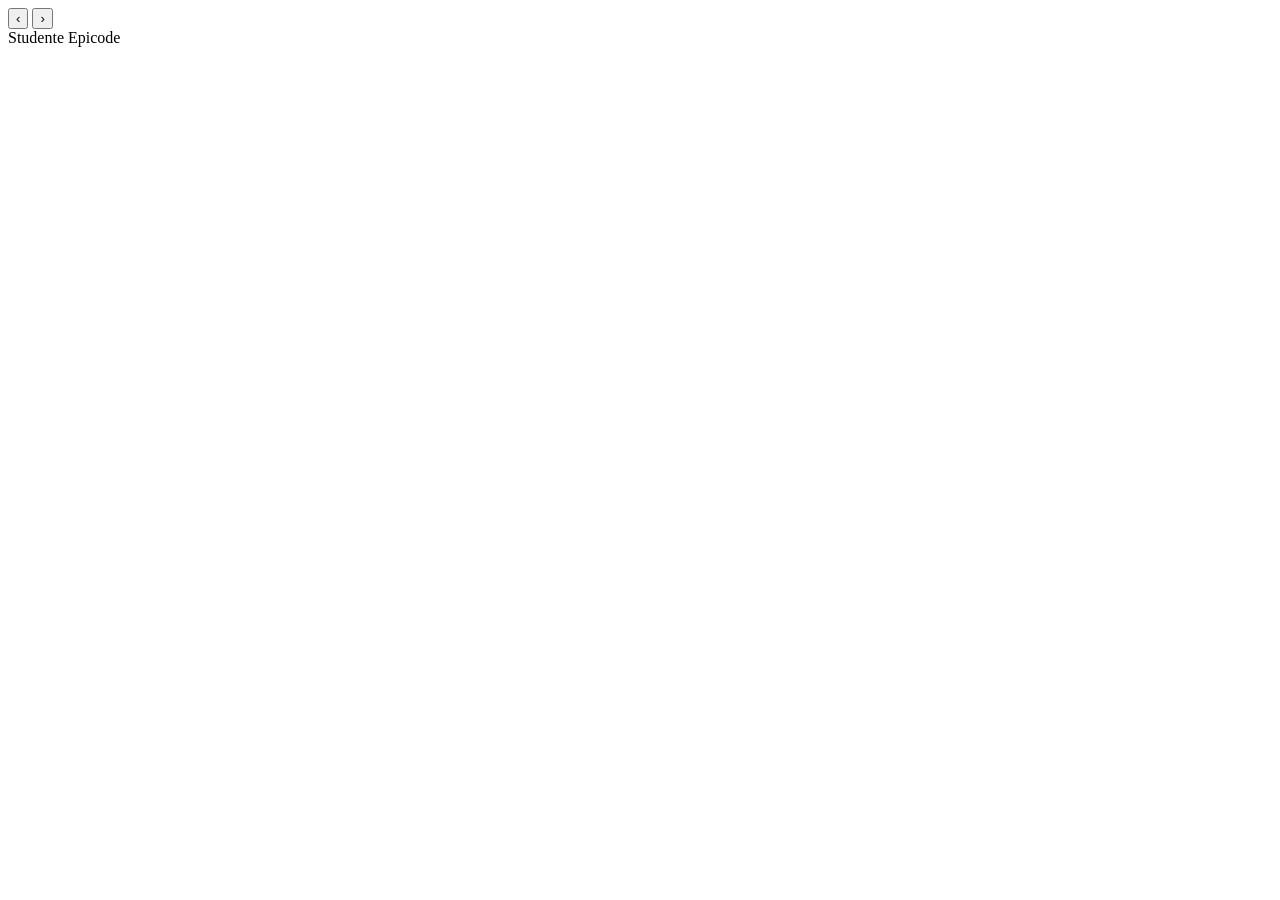
==== album.html @ fffcb32a "Primo commit con starter pack" ====
<!DOCTYPE html>
<html lang="it">

<head>
  <meta charset="UTF-8" />
  <meta name="viewport" content="width=device-width, initial-scale=1.0" />
  <title>EpiTunes — Album</title>
  <link rel="stylesheet" href="assets/css/app.css" />
</head>

<body>
  <div class="app">
    <aside class="sidebar"></aside>

    <main class="main">
      <header class="topbar">
        <div class="topbar-nav">
          <button class="nav-btn" aria-label="Indietro">‹</button>
          <button class="nav-btn" aria-label="Avanti">›</button>
        </div>
        <div class="user-pill">Studente Epicode</div>
      </header>

      <!--
          COSTRUISCI IN album.js:
          - Leggi l'id dalla query string con URLSearchParams
          - fetch lookup?id=NNN&entity=song
          - Primo risultato = collection (album), gli altri = tracks
          - Hero: cover grande + titolo album + artista + anno + numero brani
          - Tracklist: lista numerata di brani con titolo + durata; click su brano -> Player
        -->
      <section class="album-page">
        <div class="album-hero" id="album-hero"></div>
        <div class="tracklist" id="tracklist"></div>
      </section>
    </main>

    <footer class="player"></footer>
  </div>

  <audio id="audio-element"></audio>

  <script src="assets/js/common.js"></script>
  <script src="assets/js/album.js"></script>
</body>

</html>
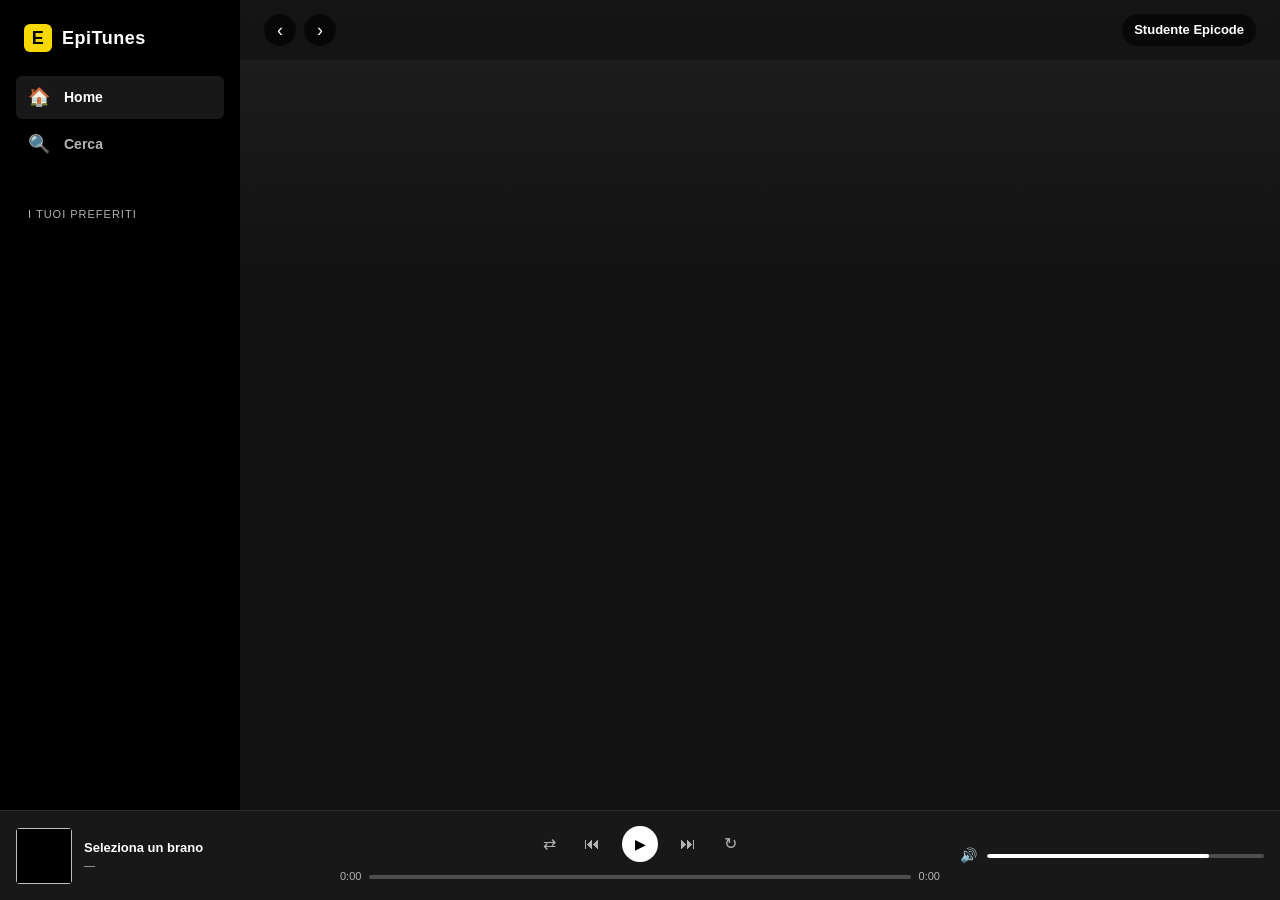
==== commit c11998c2: "Modificate parti in innerHTML rifatte con funzione creaElemento (aggiunta in helpers in commons.js)" ====
--- a/album.html
+++ b/album.html
@@ -5,6 +5,8 @@
   <meta charset="UTF-8" />
   <meta name="viewport" content="width=device-width, initial-scale=1.0" />
   <title>EpiTunes — Album</title>
+  <link href="https://cdn.jsdelivr.net/npm/bootstrap@5.3.9/dist/css/bootstrap.min.css" rel="stylesheet"
+    integrity="sha384-yEPZ7jP9S0QKiUQ0m3jjsO4ProIW7wvR9gXkI7JOGa2XVsw53Yke2bsdkBbjmmiX" crossorigin="anonymous">
   <link rel="stylesheet" href="assets/css/app.css" />
 </head>
 
@@ -39,7 +41,12 @@
   </div>
 
   <audio id="audio-element"></audio>
-
+  <script src="https://cdn.jsdelivr.net/npm/@popperjs/core@2.11.8/dist/umd/popper.min.js"
+    integrity="sha384-I7E8VVD/ismYTF4hNIPjVp/Zjvgyol6VFvRkX/vR+Vc4jQkC+hVqc2pM8ODewa9r"
+    crossorigin="anonymous"></script>
+  <script src="https://cdn.jsdelivr.net/npm/bootstrap@5.3.9/dist/js/bootstrap.min.js"
+    integrity="sha384-89aa4glufciPv46aKltztWQEmk+Tu9W2RhzXr6VcnUUEub7F8+06RcL2RYLCOHUq"
+    crossorigin="anonymous"></script>
   <script src="assets/js/common.js"></script>
   <script src="assets/js/album.js"></script>
 </body>
--- a/assets/css/app.css
+++ b/assets/css/app.css
@@ -0,0 +1,703 @@
+/* ============================================================
+   EpiTunes — CSS base
+   Layout 3 zone (sidebar / main / player) responsive con Grid.
+   Palette scura ispirata a Spotify, accenti gialli brand Epicode.
+   Lo studente NON deve modificare questo file salvo voglia
+   personalizzare l'aspetto. Tutto il lavoro è in HTML e JS.
+   ============================================================ */
+
+:root {
+  --bg-base: #121212;
+  --bg-elev: #181818;
+  --bg-elev-hover: #282828;
+  --bg-sidebar: #000000;
+  --bg-player: #181818;
+  --bg-input: #ffffff;
+  --text-primary: #ffffff;
+  --text-secondary: #b3b3b3;
+  --text-input: #000000;
+  --accent: #f7d800;
+  /* giallo Epicode */
+  --accent-dark: #d6ba00;
+  --success: #1ed760;
+  /* verde "play" */
+  --danger: #e25555;
+  --border: #2a2a2a;
+  --radius-sm: 6px;
+  --radius-md: 10px;
+  --radius-lg: 16px;
+  --shadow: 0 6px 24px rgba(0, 0, 0, 0.5);
+}
+
+* {
+  box-sizing: border-box;
+}
+
+html,
+body {
+  height: 100%;
+  margin: 0;
+  background: var(--bg-base);
+  color: var(--text-primary);
+  font-family: -apple-system, BlinkMacSystemFont, "Segoe UI", Roboto, "Helvetica Neue", Arial, sans-serif;
+  font-size: 14px;
+  overflow: hidden;
+}
+
+a {
+  color: inherit;
+  text-decoration: none;
+}
+
+button {
+  font-family: inherit;
+  cursor: pointer;
+}
+
+/* ============================ Layout 3 zone ============================ */
+
+.app {
+  display: grid;
+  grid-template-columns: 240px 1fr;
+  grid-template-rows: 1fr 90px;
+  grid-template-areas:
+    "sidebar main"
+    "player  player";
+  height: 100vh;
+}
+
+.sidebar {
+  grid-area: sidebar;
+  background: var(--bg-sidebar);
+  padding: 24px 16px;
+  overflow-y: auto;
+}
+
+.main {
+  grid-area: main;
+  background: linear-gradient(180deg, #1f1f1f 0%, var(--bg-base) 280px);
+  overflow-y: auto;
+  position: relative;
+}
+
+.player {
+  grid-area: player;
+  background: var(--bg-player);
+  border-top: 1px solid var(--border);
+  padding: 12px 16px;
+}
+
+/* ============================ Sidebar ============================ */
+
+.brand {
+  display: flex;
+  align-items: center;
+  gap: 10px;
+  padding: 0 8px 24px 8px;
+  font-weight: 700;
+  font-size: 18px;
+  letter-spacing: 0.5px;
+}
+
+.brand-mark {
+  width: 28px;
+  height: 28px;
+  border-radius: 6px;
+  background: var(--accent);
+  color: #000;
+  display: grid;
+  place-items: center;
+  font-weight: 900;
+}
+
+.sidebar-nav {
+  display: flex;
+  flex-direction: column;
+  gap: 4px;
+  margin-bottom: 24px;
+}
+
+.sidebar-nav a {
+  display: flex;
+  align-items: center;
+  gap: 14px;
+  padding: 8px 12px;
+  border-radius: var(--radius-sm);
+  color: var(--text-secondary);
+  font-weight: 600;
+}
+
+.sidebar-nav a:hover {
+  color: var(--text-primary);
+  background: var(--bg-elev-hover);
+}
+
+.sidebar-nav a.active {
+  color: var(--text-primary);
+  background: var(--bg-elev);
+}
+
+.sidebar-nav a .ico {
+  font-size: 18px;
+  width: 22px;
+  text-align: center;
+}
+
+.sidebar-section-title {
+  text-transform: uppercase;
+  font-size: 11px;
+  letter-spacing: 1px;
+  color: var(--text-secondary);
+  padding: 16px 12px 8px 12px;
+  margin: 0;
+}
+
+.sidebar-list {
+  display: flex;
+  flex-direction: column;
+  gap: 2px;
+  padding: 0 4px;
+  list-style: none;
+  margin: 0;
+}
+
+.sidebar-list li {
+  padding: 6px 8px;
+  font-size: 13px;
+  color: var(--text-secondary);
+  border-radius: 4px;
+  white-space: nowrap;
+  overflow: hidden;
+  text-overflow: ellipsis;
+}
+
+.sidebar-list li:hover {
+  color: var(--text-primary);
+  background: var(--bg-elev);
+}
+
+/* ============================ Topbar ============================ */
+
+.topbar {
+  position: sticky;
+  top: 0;
+  z-index: 5;
+  background: rgba(18, 18, 18, 0.7);
+  backdrop-filter: blur(20px);
+  display: flex;
+  align-items: center;
+  justify-content: space-between;
+  padding: 14px 24px;
+}
+
+.topbar-nav {
+  display: flex;
+  gap: 8px;
+}
+
+.nav-btn {
+  width: 32px;
+  height: 32px;
+  border-radius: 50%;
+  border: none;
+  background: rgba(0, 0, 0, 0.6);
+  color: #fff;
+  font-size: 18px;
+  line-height: 1;
+}
+
+.user-pill {
+  background: rgba(0, 0, 0, 0.6);
+  padding: 6px 12px;
+  border-radius: 999px;
+  font-weight: 600;
+  font-size: 13px;
+}
+
+/* ============================ Sezioni / Rows ============================ */
+
+.home,
+.search,
+.album-page,
+.artist-page {
+  padding: 16px 24px 32px 24px;
+}
+
+.row {
+  margin-top: 24px;
+}
+
+.row h2 {
+  margin: 0 0 12px 0;
+  font-size: 22px;
+  font-weight: 700;
+}
+
+.grid {
+  display: grid;
+  grid-template-columns: repeat(auto-fill, minmax(180px, 1fr));
+  gap: 16px;
+}
+
+/* ============================ Card ============================ */
+
+.card {
+  background: var(--bg-elev);
+  border-radius: var(--radius-md);
+  padding: 14px;
+  transition: background 0.18s ease;
+  position: relative;
+  cursor: pointer;
+}
+
+.card:hover {
+  background: var(--bg-elev-hover);
+}
+
+.card-image-wrap {
+  position: relative;
+  width: 100%;
+  aspect-ratio: 1 / 1;
+  border-radius: var(--radius-sm);
+  overflow: hidden;
+  margin-bottom: 12px;
+  background: #000;
+}
+
+.card-image-wrap img {
+  width: 100%;
+  height: 100%;
+  object-fit: cover;
+  display: block;
+}
+
+.card-image-wrap.round {
+  border-radius: 50%;
+}
+
+.card-title {
+  font-weight: 700;
+  font-size: 14px;
+  margin: 0 0 4px 0;
+  overflow: hidden;
+  text-overflow: ellipsis;
+  white-space: nowrap;
+}
+
+.card-sub {
+  color: var(--text-secondary);
+  font-size: 12px;
+  margin: 0;
+  overflow: hidden;
+  text-overflow: ellipsis;
+  white-space: nowrap;
+}
+
+.card-play {
+  position: absolute;
+  right: 22px;
+  bottom: 82px;
+  width: 48px;
+  height: 48px;
+  border-radius: 50%;
+  background: var(--success);
+  color: #000;
+  border: none;
+  font-size: 20px;
+  display: grid;
+  place-items: center;
+  box-shadow: var(--shadow);
+  opacity: 0;
+  transform: translateY(8px);
+  transition: opacity 0.2s, transform 0.2s;
+}
+
+.card:hover .card-play {
+  opacity: 1;
+  transform: translateY(0);
+}
+
+.card-fav {
+  position: absolute;
+  top: 8px;
+  right: 8px;
+  width: 32px;
+  height: 32px;
+  border-radius: 50%;
+  background: rgba(0, 0, 0, 0.5);
+  color: #fff;
+  border: none;
+  font-size: 16px;
+  display: grid;
+  place-items: center;
+  opacity: 0;
+  transition: opacity 0.2s;
+}
+
+.card:hover .card-fav,
+.card-fav.is-fav {
+  opacity: 1;
+}
+
+.card-fav.is-fav {
+  color: var(--danger);
+}
+
+/* ============================ Hero album / artista ============================ */
+
+.album-hero,
+.artist-hero {
+  display: flex;
+  gap: 24px;
+  align-items: flex-end;
+  padding: 24px 0 16px 0;
+}
+
+.album-cover {
+  width: 220px;
+  height: 220px;
+  border-radius: var(--radius-md);
+  overflow: hidden;
+  background: #000;
+  box-shadow: var(--shadow);
+  flex-shrink: 0;
+}
+
+.album-cover img {
+  width: 100%;
+  height: 100%;
+  object-fit: cover;
+  display: block;
+}
+
+.hero-meta {
+  display: flex;
+  flex-direction: column;
+  gap: 8px;
+  min-width: 0;
+}
+
+.hero-kicker {
+  font-size: 12px;
+  text-transform: uppercase;
+  letter-spacing: 1px;
+  font-weight: 700;
+}
+
+.hero-title {
+  font-size: clamp(32px, 6vw, 72px);
+  font-weight: 900;
+  margin: 0;
+  line-height: 1.05;
+}
+
+.hero-sub {
+  color: var(--text-secondary);
+  font-size: 14px;
+  margin: 0;
+}
+
+.hero-actions {
+  display: flex;
+  align-items: center;
+  gap: 16px;
+  padding: 16px 0 24px 0;
+}
+
+.btn-play-big {
+  width: 56px;
+  height: 56px;
+  border-radius: 50%;
+  background: var(--success);
+  color: #000;
+  border: none;
+  font-size: 24px;
+}
+
+.btn-fav-big {
+  width: 36px;
+  height: 36px;
+  border-radius: 50%;
+  background: transparent;
+  border: 1px solid var(--text-secondary);
+  color: var(--text-secondary);
+  font-size: 18px;
+}
+
+.btn-fav-big.is-fav {
+  color: var(--danger);
+  border-color: var(--danger);
+}
+
+/* ============================ Tracklist ============================ */
+
+.tracklist {
+  margin-top: 8px;
+}
+
+.track-row {
+  display: grid;
+  grid-template-columns: 32px 1fr 80px 48px;
+  align-items: center;
+  gap: 12px;
+  padding: 8px 12px;
+  border-radius: var(--radius-sm);
+  cursor: pointer;
+  transition: background 0.15s;
+}
+
+.track-row:hover {
+  background: var(--bg-elev);
+}
+
+.track-row.is-playing {
+  color: var(--success);
+}
+
+.track-num {
+  color: var(--text-secondary);
+  text-align: center;
+}
+
+.track-title {
+  font-weight: 600;
+  overflow: hidden;
+  text-overflow: ellipsis;
+  white-space: nowrap;
+}
+
+.track-time {
+  color: var(--text-secondary);
+  text-align: right;
+}
+
+.track-fav {
+  background: transparent;
+  border: none;
+  color: var(--text-secondary);
+  font-size: 16px;
+}
+
+.track-fav.is-fav {
+  color: var(--danger);
+}
+
+/* ============================ Search ============================ */
+
+.search-box {
+  margin-top: 8px;
+  margin-bottom: 16px;
+}
+
+.search-input {
+  width: 100%;
+  max-width: 480px;
+  padding: 12px 16px;
+  border-radius: 999px;
+  border: none;
+  background: var(--bg-input);
+  color: var(--text-input);
+  font-size: 14px;
+  outline: none;
+}
+
+/* ============================ Player ============================ */
+
+.player {
+  display: grid;
+  grid-template-columns: 1fr 2fr 1fr;
+  align-items: center;
+  gap: 16px;
+}
+
+.player-track {
+  display: flex;
+  align-items: center;
+  gap: 12px;
+  min-width: 0;
+}
+
+.player-cover {
+  width: 56px;
+  height: 56px;
+  border-radius: 4px;
+  background: #000;
+  overflow: hidden;
+  flex-shrink: 0;
+}
+
+.player-cover img {
+  width: 100%;
+  height: 100%;
+  object-fit: cover;
+  display: block;
+}
+
+.player-meta {
+  min-width: 0;
+}
+
+.player-title {
+  font-size: 13px;
+  font-weight: 600;
+  white-space: nowrap;
+  overflow: hidden;
+  text-overflow: ellipsis;
+  margin: 0;
+}
+
+.player-artist {
+  font-size: 11px;
+  color: var(--text-secondary);
+  white-space: nowrap;
+  overflow: hidden;
+  text-overflow: ellipsis;
+  margin: 0;
+}
+
+.player-center {
+  display: flex;
+  flex-direction: column;
+  align-items: center;
+  gap: 6px;
+}
+
+.player-controls {
+  display: flex;
+  align-items: center;
+  gap: 16px;
+}
+
+.btn-ctrl {
+  background: transparent;
+  border: none;
+  color: var(--text-secondary);
+  font-size: 16px;
+}
+
+.btn-ctrl:hover {
+  color: var(--text-primary);
+}
+
+.btn-play {
+  width: 36px;
+  height: 36px;
+  border-radius: 50%;
+  background: #fff;
+  color: #000;
+  border: none;
+  font-size: 14px;
+}
+
+.player-progress {
+  display: flex;
+  align-items: center;
+  gap: 8px;
+  width: 100%;
+  max-width: 600px;
+  font-size: 11px;
+  color: var(--text-secondary);
+}
+
+.progress-bar,
+.volume-bar {
+  flex: 1;
+  height: 4px;
+  background: #4d4d4d;
+  border-radius: 2px;
+  overflow: hidden;
+  cursor: pointer;
+  position: relative;
+}
+
+.progress-fill,
+.volume-fill {
+  height: 100%;
+  width: 0%;
+  background: var(--text-primary);
+  border-radius: 2px;
+}
+
+.progress-bar:hover .progress-fill,
+.volume-bar:hover .volume-fill {
+  background: var(--success);
+}
+
+.player-right {
+  display: flex;
+  align-items: center;
+  justify-content: flex-end;
+  gap: 10px;
+}
+
+.volume-bar {
+  width: 120px;
+}
+
+/* ============================ Loading / empty ============================ */
+
+.loader {
+  padding: 32px;
+  text-align: center;
+  color: var(--text-secondary);
+}
+
+.empty {
+  padding: 32px;
+  text-align: center;
+  color: var(--text-secondary);
+}
+
+/* ============================ Responsive ============================ */
+
+@media (max-width: 800px) {
+  .app {
+    grid-template-columns: 80px 1fr;
+  }
+
+  .brand-text,
+  .sidebar-section-title,
+  .sidebar-list,
+  .sidebar-nav a span:not(.ico) {
+    display: none;
+  }
+
+  .sidebar-nav a {
+    justify-content: center;
+    padding: 10px 0;
+  }
+
+  .album-hero,
+  .artist-hero {
+    flex-direction: column;
+    align-items: flex-start;
+  }
+
+  .album-cover {
+    width: 160px;
+    height: 160px;
+  }
+}
+
+@media (max-width: 540px) {
+  .app {
+    grid-template-columns: 0 1fr;
+  }
+
+  .sidebar {
+    display: none;
+  }
+
+  .player {
+    grid-template-columns: 1fr 1fr;
+    gap: 8px;
+  }
+
+  .player-right {
+    display: none;
+  }
+
+  .grid {
+    grid-template-columns: repeat(auto-fill, minmax(140px, 1fr));
+  }
+}
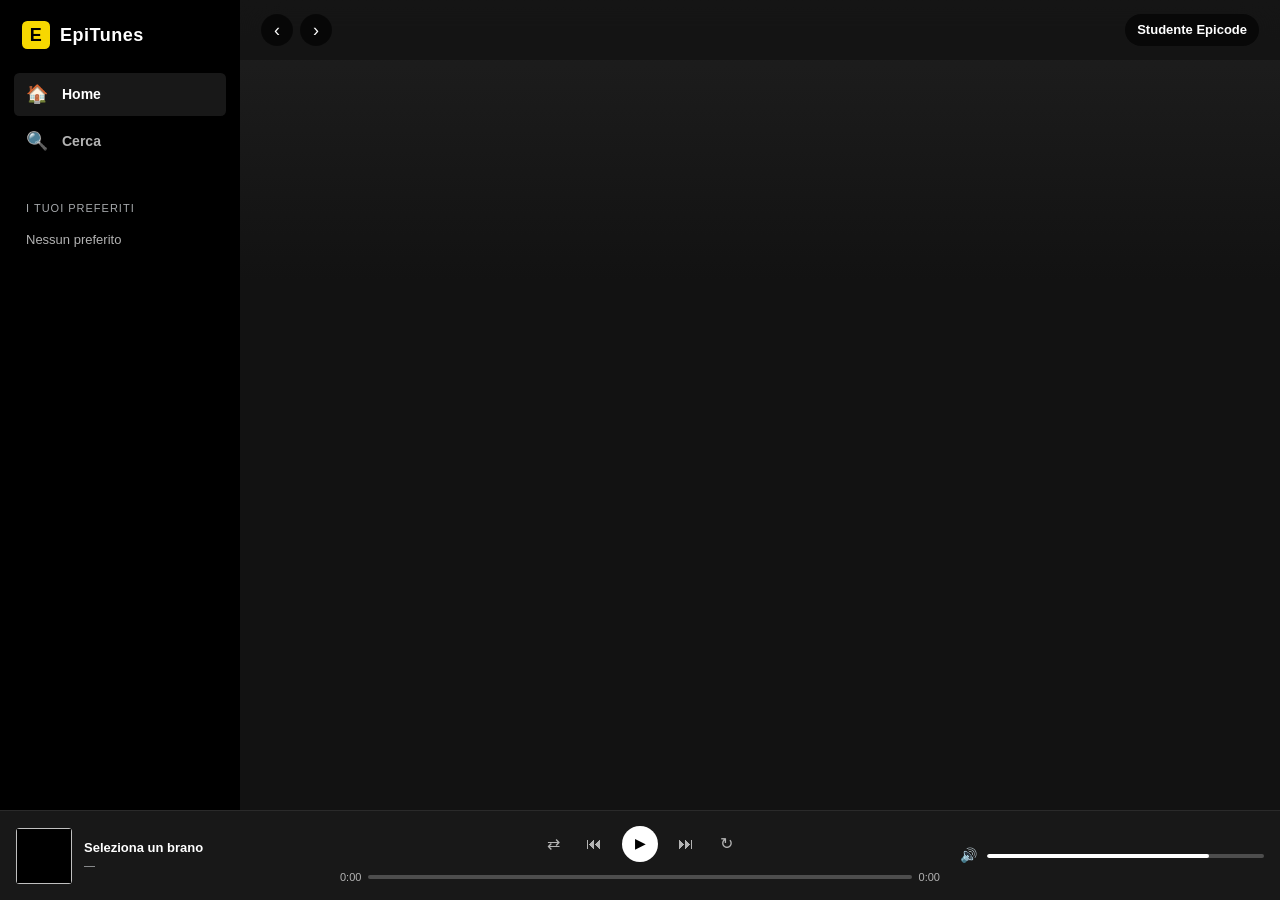
==== commit 83d07840: "Rifatto il layout con bootstrap, il css non è stato toccato" ====
--- a/album.html
+++ b/album.html
@@ -1,5 +1,5 @@
 <!DOCTYPE html>
-<html lang="it">
+<html lang="it" data-bs-theme="dark">
 
 <head>
   <meta charset="UTF-8" />
@@ -11,16 +11,16 @@
 </head>
 
 <body>
-  <div class="app">
-    <aside class="sidebar"></aside>
+  <div class="app vh-100">
+    <aside class="sidebar py-4 px-3"></aside>
 
-    <main class="main">
-      <header class="topbar">
-        <div class="topbar-nav">
-          <button class="nav-btn" aria-label="Indietro">‹</button>
-          <button class="nav-btn" aria-label="Avanti">›</button>
+    <main class="main overflow-y-auto position-relative">
+      <header class="topbar sticky-top d-flex align-items-center justify-content-between px-4">
+        <div class="topbar-nav d-flex gap-2">
+          <button class="nav-btn rounded-circle border-0 lh-1" aria-label="Indietro">‹</button>
+          <button class="nav-btn rounded-circle border-0 lh-1" aria-label="Avanti">›</button>
         </div>
-        <div class="user-pill">Studente Epicode</div>
+        <div class="user-pill rounded-pill fw-semibold">Studente Epicode</div>
       </header>
 
       <!--
@@ -31,9 +31,9 @@
           - Hero: cover grande + titolo album + artista + anno + numero brani
           - Tracklist: lista numerata di brani con titolo + durata; click su brano -> Player
         -->
-      <section class="album-page">
+      <section class="album-page pt-3 px-4">
         <div class="album-hero" id="album-hero"></div>
-        <div class="tracklist" id="tracklist"></div>
+        <div class="tracklist mt-2" id="tracklist"></div>
       </section>
     </main>
 
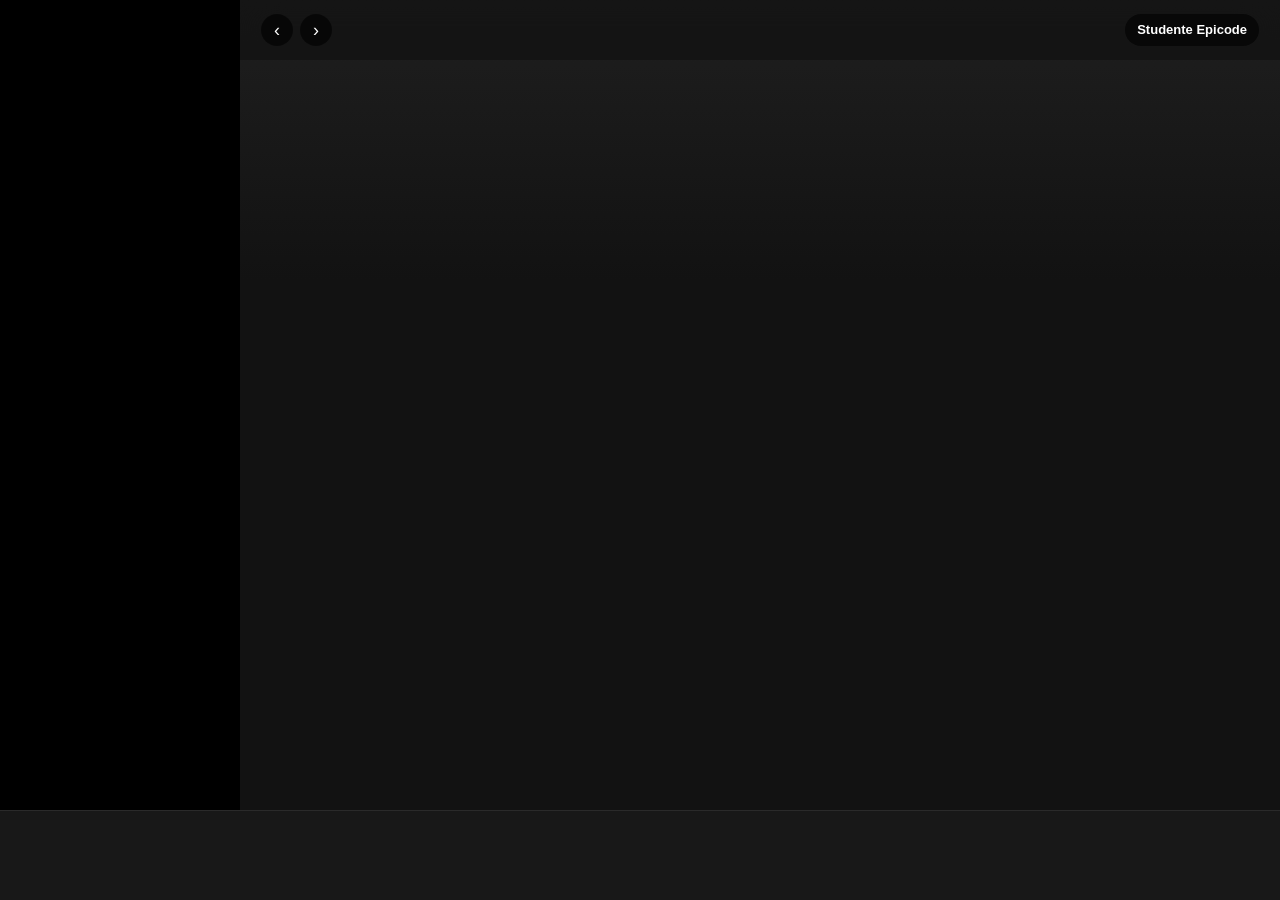
==== commit 82b3f61e: "lavoro su home e vari js creazione 3 funzioni preferiti collegamento tra i js e html funzione pop ro" ====
--- a/album.html
+++ b/album.html
@@ -47,8 +47,8 @@
   <script src="https://cdn.jsdelivr.net/npm/bootstrap@5.3.9/dist/js/bootstrap.min.js"
     integrity="sha384-89aa4glufciPv46aKltztWQEmk+Tu9W2RhzXr6VcnUUEub7F8+06RcL2RYLCOHUq"
     crossorigin="anonymous"></script>
-  <script src="assets/js/common.js"></script>
-  <script src="assets/js/album.js"></script>
+  
+  <script type="module" src="assets/js/album.js"></script>
 </body>
 
 </html>
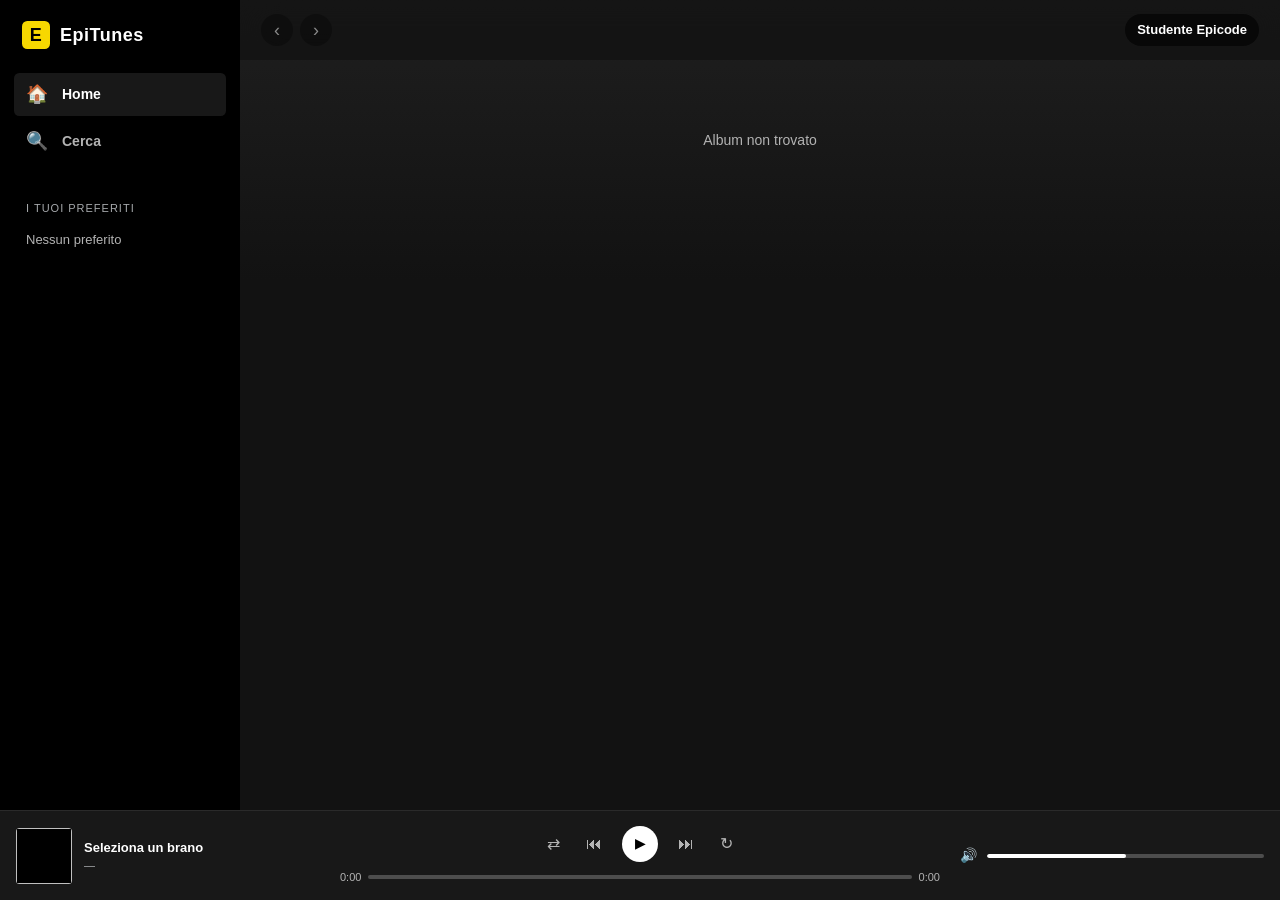
==== commit 2c363ccd: "Frecce avanti e indietro funzionanti Aggiunte funzioni per far andare avanti e indietro l'utente tra" ====
--- a/album.html
+++ b/album.html
@@ -17,8 +17,8 @@
     <main class="main overflow-y-auto position-relative">
       <header class="topbar sticky-top d-flex align-items-center justify-content-between px-4">
         <div class="topbar-nav d-flex gap-2">
-          <button class="nav-btn rounded-circle border-0 lh-1" aria-label="Indietro">‹</button>
-          <button class="nav-btn rounded-circle border-0 lh-1" aria-label="Avanti">›</button>
+          <button id="btn-indietro" class="nav-btn rounded-circle border-0 lh-1" aria-label="Indietro">‹</button>
+          <button id="btn-avanti" class="nav-btn rounded-circle border-0 lh-1" aria-label="Avanti">›</button>
         </div>
         <div class="user-pill rounded-pill fw-semibold">Studente Epicode</div>
       </header>
@@ -47,7 +47,7 @@
   <script src="https://cdn.jsdelivr.net/npm/bootstrap@5.3.9/dist/js/bootstrap.min.js"
     integrity="sha384-89aa4glufciPv46aKltztWQEmk+Tu9W2RhzXr6VcnUUEub7F8+06RcL2RYLCOHUq"
     crossorigin="anonymous"></script>
-  
+
   <script type="module" src="assets/js/album.js"></script>
 </body>
 
--- a/assets/css/app.css
+++ b/assets/css/app.css
@@ -700,4 +700,38 @@
   .grid {
     grid-template-columns: repeat(auto-fill, minmax(140px, 1fr));
   }
+}
+
+.sidebar-list li {
+  position: relative;
+}
+
+.sidebar-play {
+  position: absolute;
+  right: 4px;
+  top: 50%;
+  transform: translateY(-50%);
+  width: 24px;
+  height: 24px;
+  border-radius: 50%;
+  background: var(--success);
+  color: #000;
+  border: none;
+  font-size: 10px;
+  display: grid;
+  place-items: center;
+  opacity: 0;
+  transition: opacity 0.15s;
+}
+
+.sidebar-list li:hover .sidebar-play {
+  opacity: 1;
+}
+
+.sidebar-list li.is-playing {
+  color: var(--success);
+}
+
+.sidebar-list li.is-playing .sidebar-play {
+  opacity: 1;
 }
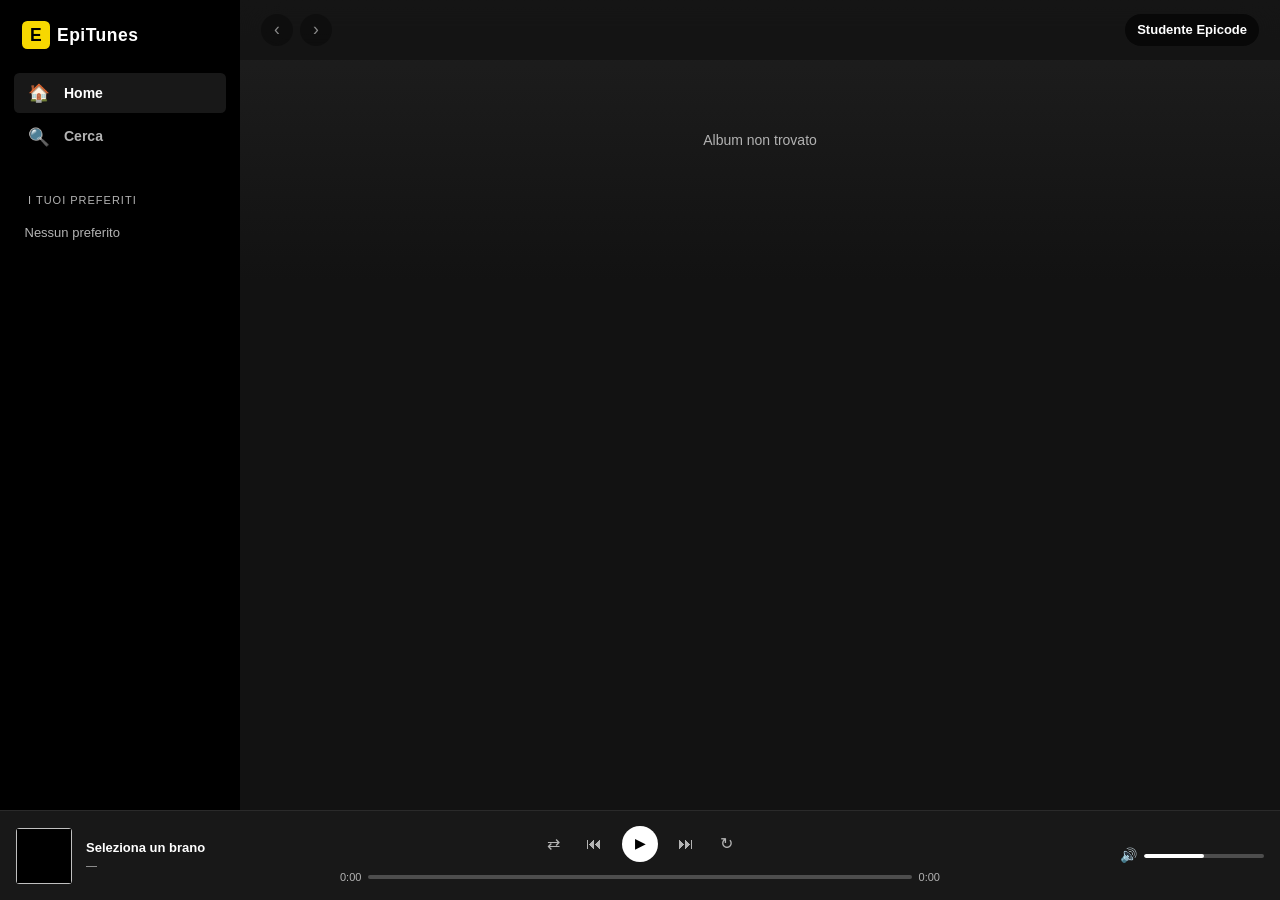
==== commit 80cc306c: "refactor: CSS su utility Bootstrap e nesting per macro sezioni app.css passa da 702 a 465 righe e da" ====
--- a/album.html
+++ b/album.html
@@ -11,14 +11,14 @@
 </head>
 
 <body>
-  <div class="app vh-100">
-    <aside class="sidebar py-4 px-3"></aside>
+  <div class="app d-grid vh-100">
+    <aside class="sidebar d-none d-sm-block py-4 px-3 overflow-y-auto"></aside>
 
     <main class="main overflow-y-auto position-relative">
-      <header class="topbar sticky-top d-flex align-items-center justify-content-between px-4">
+      <header class="topbar sticky-top d-flex align-items-center justify-content-between py-3 px-4">
         <div class="topbar-nav d-flex gap-2">
-          <button id="btn-indietro" class="nav-btn rounded-circle border-0 lh-1" aria-label="Indietro">‹</button>
-          <button id="btn-avanti" class="nav-btn rounded-circle border-0 lh-1" aria-label="Avanti">›</button>
+          <button id="btn-indietro" class="nav-btn rounded-circle border-0 lh-1 fs-5" aria-label="Indietro">‹</button>
+          <button id="btn-avanti" class="nav-btn rounded-circle border-0 lh-1 fs-5" aria-label="Avanti">›</button>
         </div>
         <div class="user-pill rounded-pill fw-semibold">Studente Epicode</div>
       </header>
@@ -32,12 +32,12 @@
           - Tracklist: lista numerata di brani con titolo + durata; click su brano -> Player
         -->
       <section class="album-page pt-3 px-4">
-        <div class="album-hero" id="album-hero"></div>
+        <div class="album-hero d-flex flex-column flex-lg-row align-items-start align-items-lg-end gap-4" id="album-hero"></div>
         <div class="tracklist mt-2" id="tracklist"></div>
       </section>
     </main>
 
-    <footer class="player"></footer>
+    <footer class="player d-grid align-items-center"></footer>
   </div>
 
   <audio id="audio-element"></audio>
--- a/assets/css/app.css
+++ b/assets/css/app.css
@@ -2,8 +2,11 @@
    EpiTunes — CSS base
    Layout 3 zone (sidebar / main / player) responsive con Grid.
    Palette scura ispirata a Spotify, accenti gialli brand Epicode.
-   Lo studente NON deve modificare questo file salvo voglia
-   personalizzare l'aspetto. Tutto il lavoro è in HTML e JS.
+
+   Il file e' scritto con il nesting nativo del CSS: ogni macro
+   sezione (sidebar, topbar, card, hero, tracklist, player) e' un
+   blocco solo, con dentro i suoi pezzi. Le media query stanno
+   tutte in fondo.
    ============================================================ */
 
 :root {
@@ -27,6 +30,13 @@
   --radius-md: 10px;
   --radius-lg: 16px;
   --shadow: 0 6px 24px rgba(0, 0, 0, 0.5);
+
+  /* Bootstrap in tema scuro ha grigi suoi: queste tre righe lo fanno
+     puntare alla palette qui sopra, cosi' le classi text-body e
+     text-body-secondary usano i nostri colori e non i suoi. */
+  --bs-body-color: var(--text-primary);
+  --bs-body-color-rgb: 255, 255, 255;
+  --bs-secondary-color: var(--text-secondary);
 }
 
 * {
@@ -57,681 +67,399 @@
 /* ============================ Layout 3 zone ============================ */
 
 .app {
-  display: grid;
-  grid-template-columns: 240px 1fr;
+  grid-template-columns: 0 1fr;
   grid-template-rows: 1fr 90px;
   grid-template-areas:
     "sidebar main"
     "player  player";
-  height: 100vh;
-}
+}
+
+.main {
+  grid-area: main;
+  background: linear-gradient(180deg, #1f1f1f 0%, var(--bg-base) 280px);
+}
+
+/* ============================ Sidebar ============================ */
 
 .sidebar {
   grid-area: sidebar;
   background: var(--bg-sidebar);
-  padding: 24px 16px;
-  overflow-y: auto;
-}
-
-.main {
-  grid-area: main;
-  background: linear-gradient(180deg, #1f1f1f 0%, var(--bg-base) 280px);
-  overflow-y: auto;
-  position: relative;
-}
+
+  & .brand {
+    padding: 0 8px 24px 8px;
+    letter-spacing: 0.5px;
+  }
+
+  & .brand-mark {
+    width: 28px;
+    height: 28px;
+    background: var(--accent);
+  }
+
+  & .sidebar-nav a {
+    color: var(--text-secondary);
+
+    &:hover {
+      color: var(--text-primary);
+      background: var(--bg-elev-hover);
+    }
+
+    &.active {
+      color: var(--text-primary);
+      background: var(--bg-elev);
+    }
+
+    & .ico {
+      width: 22px;
+    }
+  }
+
+  & .sidebar-section-title {
+    font-size: 11px;
+    letter-spacing: 1px;
+  }
+
+  & .sidebar-list li {
+    position: relative;
+    font-size: 13px;
+    color: var(--text-secondary);
+
+    &:hover {
+      color: var(--text-primary);
+      background: var(--bg-elev);
+
+      & .sidebar-play {
+        opacity: 1;
+      }
+    }
+
+    &.is-playing {
+      color: var(--success);
+
+      & .sidebar-play {
+        opacity: 1;
+      }
+    }
+  }
+
+  /* il bottone play che compare passando sopra un preferito */
+  & .sidebar-play {
+    right: 4px;
+    top: 50%;
+    transform: translateY(-50%);
+    width: 24px;
+    height: 24px;
+    background: var(--success);
+    font-size: 10px;
+    opacity: 0;
+    transition: opacity 0.15s;
+  }
+}
+
+/* ============================ Topbar ============================ */
+
+.topbar {
+  background: rgba(18, 18, 18, 0.7);
+  backdrop-filter: blur(20px);
+
+  & .nav-btn {
+    width: 32px;
+    height: 32px;
+    background: rgba(0, 0, 0, 0.6);
+    color: #fff;
+  }
+
+  & .user-pill {
+    background: rgba(0, 0, 0, 0.6);
+    padding: 6px 12px;
+    font-size: 13px;
+  }
+}
+
+/* ============================ Sezioni di pagina ============================ */
+
+.home,
+.search,
+.album-page,
+.artist-page {
+  padding: 16px 24px 32px 24px;
+}
+
+/* ============================ Card ============================ */
+
+.card {
+  background: var(--bg-elev);
+  border-radius: var(--radius-md);
+  transition: background 0.18s ease;
+  cursor: pointer;
+
+  & .card-image-wrap {
+    aspect-ratio: 1 / 1;
+    border-radius: var(--radius-sm);
+    margin-bottom: 12px;
+    background: #000;
+
+    /* le card artista hanno la copertina tonda */
+    &.round {
+      border-radius: 50%;
+    }
+  }
+
+  & .card-play {
+    right: 22px;
+    bottom: 82px;
+    width: 48px;
+    height: 48px;
+    background: var(--success);
+    color: #000;
+    font-size: 20px;
+    box-shadow: var(--shadow);
+    opacity: 0;
+    transform: translateY(8px);
+    transition: opacity 0.2s, transform 0.2s;
+  }
+
+  & .card-fav {
+    top: 8px;
+    right: 8px;
+    width: 32px;
+    height: 32px;
+    background: rgba(0, 0, 0, 0.5);
+    color: #fff;
+    font-size: 16px;
+    opacity: 0;
+    transition: opacity 0.2s;
+
+    /* il cuore gia' messo resta visibile anche senza passarci sopra */
+    &.is-fav {
+      opacity: 1;
+      color: var(--danger);
+    }
+  }
+
+  &:hover {
+    background: var(--bg-elev-hover);
+
+    & .card-play {
+      opacity: 1;
+      transform: translateY(0);
+    }
+
+    & .card-fav {
+      opacity: 1;
+    }
+  }
+}
+
+/* ============================ Hero album / artista ============================ */
+
+.album-hero,
+.artist-hero {
+  padding: 24px 0 16px 0;
+
+  & .album-cover {
+    width: 160px;
+    height: 160px;
+    border-radius: var(--radius-md);
+    box-shadow: var(--shadow);
+
+    /* la foto dell'artista parte con opacity-0 e compare quando ha
+       finito di caricare: la dissolvenza la fa questa transizione */
+    & img {
+      transition: opacity 0.3s ease;
+    }
+  }
+
+  & .hero-meta {
+    min-width: 0;
+  }
+
+  & .hero-kicker {
+    letter-spacing: 1px;
+  }
+
+  & .hero-title {
+    font-size: clamp(32px, 6vw, 72px);
+    font-weight: 900;
+    line-height: 1.05;
+  }
+
+  & .hero-actions {
+    padding: 16px 0 24px 0;
+  }
+
+  & .btn-play-big {
+    width: 56px;
+    height: 56px;
+    background: var(--success);
+    color: #000;
+    font-size: 24px;
+  }
+
+  & .btn-fav-big {
+    width: 36px;
+    height: 36px;
+    background: transparent;
+    border: 1px solid var(--text-secondary);
+    color: var(--text-secondary);
+
+    &.is-fav {
+      color: var(--danger);
+      border-color: var(--danger);
+    }
+  }
+}
+
+/* ============================ Tracklist ============================ */
+
+.track-row {
+  grid-template-columns: 32px 1fr 80px 48px;
+  gap: 12px;
+  padding: 8px 12px;
+  border-radius: var(--radius-sm);
+  cursor: pointer;
+  transition: background 0.15s;
+
+  &:hover {
+    background: var(--bg-elev);
+  }
+
+  &.is-playing {
+    color: var(--success);
+  }
+
+  & .track-fav {
+    color: var(--text-secondary);
+    font-size: 16px;
+
+    &.is-fav {
+      color: var(--danger);
+    }
+  }
+}
+
+/* ============================ Ricerca ============================ */
+
+.search-input {
+  max-width: 480px;
+  padding: 12px 16px;
+  background: var(--bg-input);
+  color: var(--text-input);
+  outline: none;
+}
+
+/* ============================ Player ============================ */
 
 .player {
   grid-area: player;
   background: var(--bg-player);
   border-top: 1px solid var(--border);
   padding: 12px 16px;
-}
-
-/* ============================ Sidebar ============================ */
-
-.brand {
-  display: flex;
-  align-items: center;
-  gap: 10px;
-  padding: 0 8px 24px 8px;
-  font-weight: 700;
-  font-size: 18px;
-  letter-spacing: 0.5px;
-}
-
-.brand-mark {
-  width: 28px;
-  height: 28px;
-  border-radius: 6px;
-  background: var(--accent);
-  color: #000;
-  display: grid;
-  place-items: center;
-  font-weight: 900;
-}
-
-.sidebar-nav {
-  display: flex;
-  flex-direction: column;
-  gap: 4px;
-  margin-bottom: 24px;
-}
-
-.sidebar-nav a {
-  display: flex;
-  align-items: center;
-  gap: 14px;
-  padding: 8px 12px;
-  border-radius: var(--radius-sm);
-  color: var(--text-secondary);
-  font-weight: 600;
-}
-
-.sidebar-nav a:hover {
-  color: var(--text-primary);
-  background: var(--bg-elev-hover);
-}
-
-.sidebar-nav a.active {
-  color: var(--text-primary);
-  background: var(--bg-elev);
-}
-
-.sidebar-nav a .ico {
-  font-size: 18px;
-  width: 22px;
-  text-align: center;
-}
-
-.sidebar-section-title {
-  text-transform: uppercase;
-  font-size: 11px;
-  letter-spacing: 1px;
-  color: var(--text-secondary);
-  padding: 16px 12px 8px 12px;
-  margin: 0;
-}
-
-.sidebar-list {
-  display: flex;
-  flex-direction: column;
-  gap: 2px;
-  padding: 0 4px;
-  list-style: none;
-  margin: 0;
-}
-
-.sidebar-list li {
-  padding: 6px 8px;
-  font-size: 13px;
-  color: var(--text-secondary);
-  border-radius: 4px;
-  white-space: nowrap;
-  overflow: hidden;
-  text-overflow: ellipsis;
-}
-
-.sidebar-list li:hover {
-  color: var(--text-primary);
-  background: var(--bg-elev);
-}
-
-/* ============================ Topbar ============================ */
-
-.topbar {
-  position: sticky;
-  top: 0;
-  z-index: 5;
-  background: rgba(18, 18, 18, 0.7);
-  backdrop-filter: blur(20px);
-  display: flex;
-  align-items: center;
-  justify-content: space-between;
-  padding: 14px 24px;
-}
-
-.topbar-nav {
-  display: flex;
+  grid-template-columns: 1fr 1fr;
   gap: 8px;
-}
-
-.nav-btn {
-  width: 32px;
-  height: 32px;
-  border-radius: 50%;
-  border: none;
-  background: rgba(0, 0, 0, 0.6);
-  color: #fff;
-  font-size: 18px;
-  line-height: 1;
-}
-
-.user-pill {
-  background: rgba(0, 0, 0, 0.6);
-  padding: 6px 12px;
-  border-radius: 999px;
-  font-weight: 600;
-  font-size: 13px;
-}
-
-/* ============================ Sezioni / Rows ============================ */
-
-.home,
-.search,
-.album-page,
-.artist-page {
-  padding: 16px 24px 32px 24px;
-}
-
-.row {
-  margin-top: 24px;
-}
-
-.row h2 {
-  margin: 0 0 12px 0;
-  font-size: 22px;
-  font-weight: 700;
-}
-
-.grid {
-  display: grid;
-  grid-template-columns: repeat(auto-fill, minmax(180px, 1fr));
-  gap: 16px;
-}
-
-/* ============================ Card ============================ */
-
-.card {
-  background: var(--bg-elev);
-  border-radius: var(--radius-md);
-  padding: 14px;
-  transition: background 0.18s ease;
-  position: relative;
-  cursor: pointer;
-}
-
-.card:hover {
-  background: var(--bg-elev-hover);
-}
-
-.card-image-wrap {
-  position: relative;
-  width: 100%;
-  aspect-ratio: 1 / 1;
-  border-radius: var(--radius-sm);
-  overflow: hidden;
-  margin-bottom: 12px;
-  background: #000;
-}
-
-.card-image-wrap img {
-  width: 100%;
-  height: 100%;
-  object-fit: cover;
-  display: block;
-}
-
-.card-image-wrap.round {
-  border-radius: 50%;
-}
-
-.card-title {
-  font-weight: 700;
-  font-size: 14px;
-  margin: 0 0 4px 0;
-  overflow: hidden;
-  text-overflow: ellipsis;
-  white-space: nowrap;
-}
-
-.card-sub {
-  color: var(--text-secondary);
-  font-size: 12px;
-  margin: 0;
-  overflow: hidden;
-  text-overflow: ellipsis;
-  white-space: nowrap;
-}
-
-.card-play {
-  position: absolute;
-  right: 22px;
-  bottom: 82px;
-  width: 48px;
-  height: 48px;
-  border-radius: 50%;
-  background: var(--success);
-  color: #000;
-  border: none;
-  font-size: 20px;
-  display: grid;
-  place-items: center;
-  box-shadow: var(--shadow);
-  opacity: 0;
-  transform: translateY(8px);
-  transition: opacity 0.2s, transform 0.2s;
-}
-
-.card:hover .card-play {
-  opacity: 1;
-  transform: translateY(0);
-}
-
-.card-fav {
-  position: absolute;
-  top: 8px;
-  right: 8px;
-  width: 32px;
-  height: 32px;
-  border-radius: 50%;
-  background: rgba(0, 0, 0, 0.5);
-  color: #fff;
-  border: none;
-  font-size: 16px;
-  display: grid;
-  place-items: center;
-  opacity: 0;
-  transition: opacity 0.2s;
-}
-
-.card:hover .card-fav,
-.card-fav.is-fav {
-  opacity: 1;
-}
-
-.card-fav.is-fav {
-  color: var(--danger);
-}
-
-/* ============================ Hero album / artista ============================ */
-
-.album-hero,
-.artist-hero {
-  display: flex;
-  gap: 24px;
-  align-items: flex-end;
-  padding: 24px 0 16px 0;
-}
-
-.album-cover {
-  width: 220px;
-  height: 220px;
-  border-radius: var(--radius-md);
-  overflow: hidden;
-  background: #000;
-  box-shadow: var(--shadow);
-  flex-shrink: 0;
-}
-
-.album-cover img {
-  width: 100%;
-  height: 100%;
-  object-fit: cover;
-  display: block;
-}
-
-.hero-meta {
-  display: flex;
-  flex-direction: column;
-  gap: 8px;
-  min-width: 0;
-}
-
-.hero-kicker {
-  font-size: 12px;
-  text-transform: uppercase;
-  letter-spacing: 1px;
-  font-weight: 700;
-}
-
-.hero-title {
-  font-size: clamp(32px, 6vw, 72px);
-  font-weight: 900;
-  margin: 0;
-  line-height: 1.05;
-}
-
-.hero-sub {
-  color: var(--text-secondary);
-  font-size: 14px;
-  margin: 0;
-}
-
-.hero-actions {
-  display: flex;
-  align-items: center;
-  gap: 16px;
-  padding: 16px 0 24px 0;
-}
-
-.btn-play-big {
-  width: 56px;
-  height: 56px;
-  border-radius: 50%;
-  background: var(--success);
-  color: #000;
-  border: none;
-  font-size: 24px;
-}
-
-.btn-fav-big {
-  width: 36px;
-  height: 36px;
-  border-radius: 50%;
-  background: transparent;
-  border: 1px solid var(--text-secondary);
-  color: var(--text-secondary);
-  font-size: 18px;
-}
-
-.btn-fav-big.is-fav {
-  color: var(--danger);
-  border-color: var(--danger);
-}
-
-/* ============================ Tracklist ============================ */
-
-.tracklist {
-  margin-top: 8px;
-}
-
-.track-row {
-  display: grid;
-  grid-template-columns: 32px 1fr 80px 48px;
-  align-items: center;
-  gap: 12px;
-  padding: 8px 12px;
-  border-radius: var(--radius-sm);
-  cursor: pointer;
-  transition: background 0.15s;
-}
-
-.track-row:hover {
-  background: var(--bg-elev);
-}
-
-.track-row.is-playing {
-  color: var(--success);
-}
-
-.track-num {
-  color: var(--text-secondary);
-  text-align: center;
-}
-
-.track-title {
-  font-weight: 600;
-  overflow: hidden;
-  text-overflow: ellipsis;
-  white-space: nowrap;
-}
-
-.track-time {
-  color: var(--text-secondary);
-  text-align: right;
-}
-
-.track-fav {
-  background: transparent;
-  border: none;
-  color: var(--text-secondary);
-  font-size: 16px;
-}
-
-.track-fav.is-fav {
-  color: var(--danger);
-}
-
-/* ============================ Search ============================ */
-
-.search-box {
-  margin-top: 8px;
-  margin-bottom: 16px;
-}
-
-.search-input {
-  width: 100%;
-  max-width: 480px;
-  padding: 12px 16px;
-  border-radius: 999px;
-  border: none;
-  background: var(--bg-input);
-  color: var(--text-input);
-  font-size: 14px;
-  outline: none;
-}
-
-/* ============================ Player ============================ */
-
-.player {
-  display: grid;
-  grid-template-columns: 1fr 2fr 1fr;
-  align-items: center;
-  gap: 16px;
-}
-
-.player-track {
-  display: flex;
-  align-items: center;
-  gap: 12px;
-  min-width: 0;
-}
-
-.player-cover {
-  width: 56px;
-  height: 56px;
-  border-radius: 4px;
-  background: #000;
-  overflow: hidden;
-  flex-shrink: 0;
-}
-
-.player-cover img {
-  width: 100%;
-  height: 100%;
-  object-fit: cover;
-  display: block;
-}
-
-.player-meta {
-  min-width: 0;
-}
-
-.player-title {
-  font-size: 13px;
-  font-weight: 600;
-  white-space: nowrap;
-  overflow: hidden;
-  text-overflow: ellipsis;
-  margin: 0;
-}
-
-.player-artist {
-  font-size: 11px;
-  color: var(--text-secondary);
-  white-space: nowrap;
-  overflow: hidden;
-  text-overflow: ellipsis;
-  margin: 0;
-}
-
-.player-center {
-  display: flex;
-  flex-direction: column;
-  align-items: center;
-  gap: 6px;
-}
-
-.player-controls {
-  display: flex;
-  align-items: center;
-  gap: 16px;
-}
-
-.btn-ctrl {
-  background: transparent;
-  border: none;
-  color: var(--text-secondary);
-  font-size: 16px;
-}
-
-.btn-ctrl:hover {
-  color: var(--text-primary);
-}
-
-.btn-play {
-  width: 36px;
-  height: 36px;
-  border-radius: 50%;
-  background: #fff;
-  color: #000;
-  border: none;
-  font-size: 14px;
-}
-
-.player-progress {
-  display: flex;
-  align-items: center;
-  gap: 8px;
-  width: 100%;
-  max-width: 600px;
-  font-size: 11px;
-  color: var(--text-secondary);
-}
-
-.progress-bar,
-.volume-bar {
-  flex: 1;
-  height: 4px;
-  background: #4d4d4d;
-  border-radius: 2px;
-  overflow: hidden;
-  cursor: pointer;
-  position: relative;
-}
-
-.progress-fill,
-.volume-fill {
-  height: 100%;
-  width: 0%;
-  background: var(--text-primary);
-  border-radius: 2px;
-}
-
-.progress-bar:hover .progress-fill,
-.volume-bar:hover .volume-fill {
-  background: var(--success);
-}
-
-.player-right {
-  display: flex;
-  align-items: center;
-  justify-content: flex-end;
-  gap: 10px;
-}
-
-.volume-bar {
-  width: 120px;
-}
-
-/* ============================ Loading / empty ============================ */
+
+  & .player-track {
+    min-width: 0;
+  }
+
+  & .player-cover {
+    width: 56px;
+    height: 56px;
+  }
+
+  & .player-meta {
+    min-width: 0;
+  }
+
+  & .player-title {
+    font-size: 13px;
+  }
+
+  & .player-artist {
+    font-size: 11px;
+  }
+
+  & .btn-ctrl {
+    color: var(--text-secondary);
+    font-size: 16px;
+
+    &:hover {
+      color: var(--text-primary);
+    }
+  }
+
+  & .btn-play {
+    width: 36px;
+    height: 36px;
+  }
+
+  & .player-progress {
+    max-width: 600px;
+    font-size: 11px;
+    color: var(--text-secondary);
+  }
+
+  & .progress-bar,
+  & .volume-bar {
+    height: 4px;
+    background: #4d4d4d;
+    border-radius: 2px;
+    overflow: hidden;
+    cursor: pointer;
+    position: relative;
+  }
+
+  & .progress-fill,
+  & .volume-fill {
+    width: 0%;
+    background: var(--text-primary);
+    border-radius: 2px;
+  }
+
+  /* le due barre restano separate: ognuna scalda solo il proprio riempimento */
+  & .progress-bar:hover .progress-fill,
+  & .volume-bar:hover .volume-fill {
+    background: var(--success);
+  }
+
+  & .volume-bar {
+    width: 120px;
+  }
+}
+
+/* ============================ Caricamento / vuoto ============================ */
 
 .loader {
   padding: 32px;
-  text-align: center;
-  color: var(--text-secondary);
 }
 
 .empty {
   padding: 32px;
-  text-align: center;
-  color: var(--text-secondary);
 }
 
 /* ============================ Responsive ============================ */
 
-@media (max-width: 800px) {
+/* da tablet in su: compare la sidebar stretta e il player a tre colonne */
+@media (min-width: 576px) {
   .app {
     grid-template-columns: 80px 1fr;
   }
 
-  .brand-text,
-  .sidebar-section-title,
-  .sidebar-list,
-  .sidebar-nav a span:not(.ico) {
-    display: none;
-  }
-
-  .sidebar-nav a {
-    justify-content: center;
-    padding: 10px 0;
-  }
-
-  .album-hero,
-  .artist-hero {
-    flex-direction: column;
-    align-items: flex-start;
-  }
-
-  .album-cover {
-    width: 160px;
-    height: 160px;
-  }
-}
-
-@media (max-width: 540px) {
+  .player {
+    grid-template-columns: 1fr 2fr 1fr;
+    gap: 16px;
+  }
+}
+
+/* da desktop in su: sidebar larga e copertina grande */
+@media (min-width: 992px) {
   .app {
-    grid-template-columns: 0 1fr;
-  }
-
-  .sidebar {
-    display: none;
-  }
-
-  .player {
-    grid-template-columns: 1fr 1fr;
-    gap: 8px;
-  }
-
-  .player-right {
-    display: none;
-  }
-
-  .grid {
-    grid-template-columns: repeat(auto-fill, minmax(140px, 1fr));
-  }
-}
-
-.sidebar-list li {
-  position: relative;
-}
-
-.sidebar-play {
-  position: absolute;
-  right: 4px;
-  top: 50%;
-  transform: translateY(-50%);
-  width: 24px;
-  height: 24px;
-  border-radius: 50%;
-  background: var(--success);
-  color: #000;
-  border: none;
-  font-size: 10px;
-  display: grid;
-  place-items: center;
-  opacity: 0;
-  transition: opacity 0.15s;
-}
-
-.sidebar-list li:hover .sidebar-play {
-  opacity: 1;
-}
-
-.sidebar-list li.is-playing {
-  color: var(--success);
-}
-
-.sidebar-list li.is-playing .sidebar-play {
-  opacity: 1;
-}+    grid-template-columns: 240px 1fr;
+  }
+
+  .album-hero .album-cover,
+  .artist-hero .album-cover {
+    width: 220px;
+    height: 220px;
+  }
+}
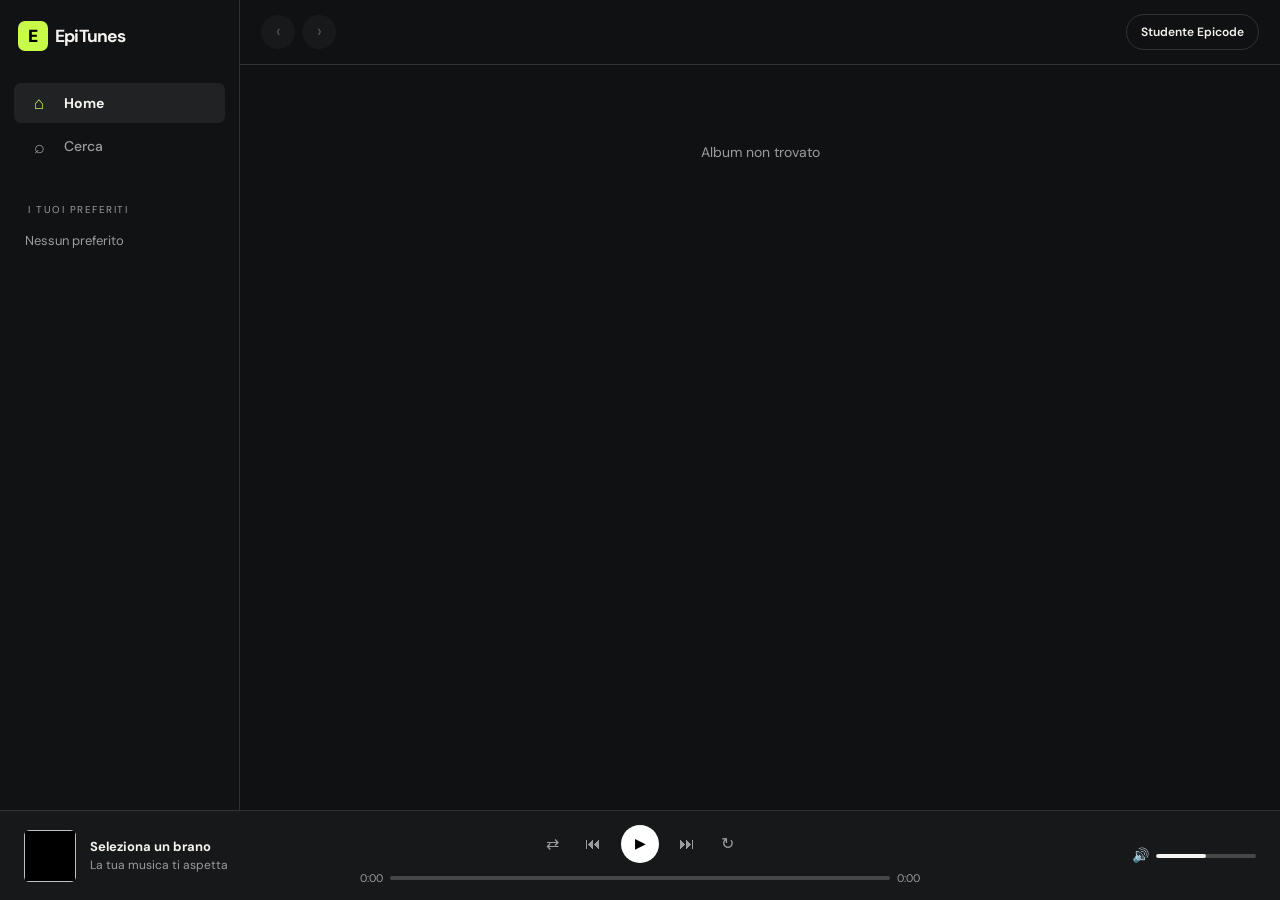
==== commit f529c699: "Redseign home" ====
--- a/album.html
+++ b/album.html
@@ -15,7 +15,7 @@
     <aside class="sidebar d-none d-sm-block py-4 px-3 overflow-y-auto"></aside>
 
     <main class="main overflow-y-auto position-relative">
-      <header class="topbar sticky-top d-flex align-items-center justify-content-between py-3 px-4">
+      <header class="topbar sticky-top d-flex align-items-center justify-content-between border-bottom py-3 px-3 px-md-4">
         <div class="topbar-nav d-flex gap-2">
           <button id="btn-indietro" class="nav-btn rounded-circle border-0 lh-1 fs-5" aria-label="Indietro">‹</button>
           <button id="btn-avanti" class="nav-btn rounded-circle border-0 lh-1 fs-5" aria-label="Avanti">›</button>
@@ -31,7 +31,7 @@
           - Hero: cover grande + titolo album + artista + anno + numero brani
           - Tracklist: lista numerata di brani con titolo + durata; click su brano -> Player
         -->
-      <section class="album-page pt-3 px-4">
+      <section class="album-page pt-4 pb-5 px-3 px-md-4">
         <div class="album-hero d-flex flex-column flex-lg-row align-items-start align-items-lg-end gap-4" id="album-hero"></div>
         <div class="tracklist mt-2" id="tracklist"></div>
       </section>
--- a/assets/css/app.css
+++ b/assets/css/app.css
@@ -1,7 +1,16 @@
+@import url("https://fonts.googleapis.com/css2?family=DM+Sans:opsz,wght@9..40,400;9..40,500;9..40,600;9..40,700;9..40,800&display=swap");
+
 /* ============================================================
    EpiTunes — CSS base
    Layout 3 zone (sidebar / main / player) responsive con Grid.
-   Palette scura ispirata a Spotify, accenti gialli brand Epicode.
+   Direzione visiva "01 · Notturno": antracite, superfici appena piu'
+   chiare, testo avorio e verde lime come unico colore d'accento.
+   Font: DM Sans (Google Fonts), con fallback di sistema.
+
+   Spaziature, griglie, bordi, arrotondamenti e pesi del testo
+   sono fatti con le classi di Bootstrap direttamente nell'HTML / JS:
+   qui resta solo quello che Bootstrap non sa fare (colori nostri,
+   misure fisse, effetti al passaggio del mouse).
 
    Il file e' scritto con il nesting nativo del CSS: ogni macro
    sezione (sidebar, topbar, card, hero, tracklist, player) e' un
@@ -10,33 +19,41 @@
    ============================================================ */
 
 :root {
-  --bg-base: #121212;
-  --bg-elev: #181818;
-  --bg-elev-hover: #282828;
-  --bg-sidebar: #000000;
-  --bg-player: #181818;
-  --bg-input: #ffffff;
-  --text-primary: #ffffff;
-  --text-secondary: #b3b3b3;
-  --text-input: #000000;
-  --accent: #f7d800;
-  /* giallo Epicode */
-  --accent-dark: #d6ba00;
-  --success: #1ed760;
-  /* verde "play" */
-  --danger: #e25555;
-  --border: #2a2a2a;
-  --radius-sm: 6px;
-  --radius-md: 10px;
-  --radius-lg: 16px;
-  --shadow: 0 6px 24px rgba(0, 0, 0, 0.5);
-
-  /* Bootstrap in tema scuro ha grigi suoi: queste tre righe lo fanno
-     puntare alla palette qui sopra, cosi' le classi text-body e
-     text-body-secondary usano i nostri colori e non i suoi. */
+  --bg-base: #101112;        /* antracite: sfondo dell'app */
+  --bg-panel: #181a1b;       /* pannelli (In primo piano, coda) */
+  --bg-elev: #202223;        /* card */
+  --bg-elev-hover: #2a2c2d;  /* card / righe al passaggio del mouse */
+  --bg-sidebar: #111213;
+  --bg-player: #171819;
+  --bg-input: #202223;
+  --text-primary: #f5f3ef;   /* avorio */
+  --text-secondary: #999d9e;
+  --text-input: #f5f3ef;
+  --accent: #c8fa48;         /* verde lime: marchio, controlli attivi, azioni principali */
+  --accent-dark: #b2e23a;
+  --success: var(--accent);  /* il vecchio "verde play" ora e' il lime */
+  --danger: #ff5268;
+  --border: #303334;
+  --radius-sm: 9px;
+  --radius-md: 15px;
+  --shadow: 0 10px 30px rgba(0, 0, 0, 0.45);
+  --font-ui: "DM Sans", -apple-system, BlinkMacSystemFont, "Segoe UI", Roboto, "Helvetica Neue", Arial, sans-serif;
+}
+
+/* Bootstrap in tema scuro ha colori suoi: qui li faccio puntare alla
+   palette qui sopra. Cosi' classi come text-body-secondary, border,
+   bg-body-tertiary, bg-body-secondary usano i NOSTRI colori.
+   (va su [data-bs-theme=dark] perche' e' li' che Bootstrap li definisce) */
+:root,
+[data-bs-theme="dark"] {
+  --bs-body-bg: var(--bg-base);
   --bs-body-color: var(--text-primary);
-  --bs-body-color-rgb: 255, 255, 255;
+  --bs-body-color-rgb: 245, 243, 239;
+  --bs-body-font-family: var(--font-ui);
   --bs-secondary-color: var(--text-secondary);
+  --bs-secondary-bg: var(--bg-elev);   /* bg-body-secondary */
+  --bs-tertiary-bg: var(--bg-panel);   /* bg-body-tertiary */
+  --bs-border-color: var(--border);    /* classi border, border-top, border-bottom */
 }
 
 * {
@@ -49,7 +66,7 @@
   margin: 0;
   background: var(--bg-base);
   color: var(--text-primary);
-  font-family: -apple-system, BlinkMacSystemFont, "Segoe UI", Roboto, "Helvetica Neue", Arial, sans-serif;
+  font-family: var(--font-ui);
   font-size: 14px;
   overflow: hidden;
 }
@@ -62,6 +79,27 @@
 button {
   font-family: inherit;
   cursor: pointer;
+}
+
+/* contorno di focus visibile da tastiera, nel colore d'accento */
+:focus-visible {
+  outline: 2px solid var(--accent);
+  outline-offset: 2px;
+}
+
+/* bottone principale lime: e' un bottone Bootstrap (.btn) a cui
+   cambio solo i colori tramite le sue variabili */
+.btn-accent {
+  --bs-btn-bg: var(--accent);
+  --bs-btn-color: var(--bg-base);
+  --bs-btn-border-color: var(--accent);
+  --bs-btn-hover-bg: var(--accent-dark);
+  --bs-btn-hover-color: var(--bg-base);
+  --bs-btn-hover-border-color: var(--accent-dark);
+  --bs-btn-active-bg: var(--accent-dark);
+  --bs-btn-active-color: var(--bg-base);
+  --bs-btn-disabled-bg: var(--accent);
+  --bs-btn-disabled-color: var(--bg-base);
 }
 
 /* ============================ Layout 3 zone ============================ */
@@ -76,7 +114,7 @@
 
 .main {
   grid-area: main;
-  background: linear-gradient(180deg, #1f1f1f 0%, var(--bg-base) 280px);
+  background: var(--bg-base);
 }
 
 /* ============================ Sidebar ============================ */
@@ -84,20 +122,22 @@
 .sidebar {
   grid-area: sidebar;
   background: var(--bg-sidebar);
+  border-right: 1px solid var(--border);
 
   & .brand {
-    padding: 0 8px 24px 8px;
-    letter-spacing: 0.5px;
+    padding: 0 4px 32px 4px;
+    letter-spacing: -0.8px;
   }
 
   & .brand-mark {
-    width: 28px;
-    height: 28px;
+    width: 30px;
+    height: 30px;
     background: var(--accent);
   }
 
   & .sidebar-nav a {
     color: var(--text-secondary);
+    transition: background 0.15s, color 0.15s;
 
     &:hover {
       color: var(--text-primary);
@@ -107,6 +147,10 @@
     &.active {
       color: var(--text-primary);
       background: var(--bg-elev);
+
+      & .ico {
+        color: var(--accent);
+      }
     }
 
     & .ico {
@@ -115,14 +159,15 @@
   }
 
   & .sidebar-section-title {
-    font-size: 11px;
-    letter-spacing: 1px;
+    font-size: 10px;
+    letter-spacing: 1.5px;
   }
 
   & .sidebar-list li {
     position: relative;
     font-size: 13px;
     color: var(--text-secondary);
+    transition: background 0.15s, color 0.15s;
 
     &:hover {
       color: var(--text-primary);
@@ -134,7 +179,7 @@
     }
 
     &.is-playing {
-      color: var(--success);
+      color: var(--accent);
 
       & .sidebar-play {
         opacity: 1;
@@ -149,7 +194,7 @@
     transform: translateY(-50%);
     width: 24px;
     height: 24px;
-    background: var(--success);
+    background: var(--accent);
     font-size: 10px;
     opacity: 0;
     transition: opacity 0.15s;
@@ -159,30 +204,56 @@
 /* ============================ Topbar ============================ */
 
 .topbar {
-  background: rgba(18, 18, 18, 0.7);
-  backdrop-filter: blur(20px);
+  background: var(--bg-base);
 
   & .nav-btn {
-    width: 32px;
-    height: 32px;
-    background: rgba(0, 0, 0, 0.6);
-    color: #fff;
+    width: 34px;
+    height: 34px;
+    background: var(--bg-elev);
+    color: var(--text-secondary);
+    transition: background 0.15s, color 0.15s;
+
+    &:hover:not(:disabled) {
+      background: var(--bg-elev-hover);
+      color: var(--text-primary);
+    }
+
+    /* Home / Cerca su telefono: quello della pagina attuale e' acceso */
+    &.active {
+      background: var(--accent);
+      color: var(--bg-base);
+    }
   }
 
   & .user-pill {
-    background: rgba(0, 0, 0, 0.6);
-    padding: 6px 12px;
-    font-size: 13px;
-  }
-}
-
-/* ============================ Sezioni di pagina ============================ */
-
-.home,
-.search,
-.album-page,
-.artist-page {
-  padding: 16px 24px 32px 24px;
+    border: 1px solid var(--border);
+    padding: 8px 14px;
+    font-size: 12px;
+  }
+}
+
+/* ============================ Home ============================ */
+
+/* la riga piccola sopra il titolo di benvenuto */
+.eyebrow {
+  color: var(--accent);
+  letter-spacing: 1.5px;
+}
+
+/* copertina del pannello "In primo piano" */
+.feature-art {
+  width: 96px;
+  height: 96px;
+}
+
+/* righe della coda "In riproduzione" */
+.queue-btn {
+  color: var(--text-primary);
+
+  &:hover .queue-title,
+  &.is-current .queue-title {
+    color: var(--accent);
+  }
 }
 
 /* ============================ Card ============================ */
@@ -190,14 +261,15 @@
 .card {
   background: var(--bg-elev);
   border-radius: var(--radius-md);
-  transition: background 0.18s ease;
+  transition: background 0.2s ease, transform 0.2s ease;
   cursor: pointer;
+  color: var(--text-primary);
 
   & .card-image-wrap {
     aspect-ratio: 1 / 1;
     border-radius: var(--radius-sm);
     margin-bottom: 12px;
-    background: #000;
+    background: var(--bg-elev-hover);
 
     /* le card artista hanno la copertina tonda */
     &.round {
@@ -205,28 +277,38 @@
     }
   }
 
+  /* play della ricerca (figlio diretto della card) */
   & .card-play {
     right: 22px;
     bottom: 82px;
-    width: 48px;
-    height: 48px;
-    background: var(--success);
-    color: #000;
-    font-size: 20px;
+    width: 44px;
+    height: 44px;
+    background: var(--accent);
+    color: var(--bg-base);
+    font-size: 16px;
     box-shadow: var(--shadow);
     opacity: 0;
     transform: translateY(8px);
     transition: opacity 0.2s, transform 0.2s;
   }
 
+  /* nella home play e cuore stanno DENTRO la copertina */
+  & .card-image-wrap .card-play {
+    right: 8px;
+    bottom: 8px;
+    width: 34px;
+    height: 34px;
+    font-size: 13px;
+  }
+
   & .card-fav {
-    top: 8px;
-    right: 8px;
-    width: 32px;
-    height: 32px;
-    background: rgba(0, 0, 0, 0.5);
-    color: #fff;
-    font-size: 16px;
+    top: 6px;
+    right: 6px;
+    width: 26px;
+    height: 26px;
+    background: rgba(17, 18, 19, 0.72);
+    color: var(--text-primary);
+    font-size: 13px;
     opacity: 0;
     transition: opacity 0.2s;
 
@@ -239,6 +321,7 @@
 
   &:hover {
     background: var(--bg-elev-hover);
+    transform: translateY(-3px);
 
     & .card-play {
       opacity: 1;
@@ -247,6 +330,15 @@
 
     & .card-fav {
       opacity: 1;
+    }
+  }
+
+  /* da tastiera: play e cuore compaiono anche col focus */
+  &:focus-within {
+    & .card-play,
+    & .card-fav {
+      opacity: 1;
+      transform: translateY(0);
     }
   }
 }
@@ -275,12 +367,14 @@
   }
 
   & .hero-kicker {
-    letter-spacing: 1px;
+    letter-spacing: 1.5px;
+    color: var(--accent);
   }
 
   & .hero-title {
     font-size: clamp(32px, 6vw, 72px);
-    font-weight: 900;
+    font-weight: 800;
+    letter-spacing: -1.5px;
     line-height: 1.05;
   }
 
@@ -291,8 +385,8 @@
   & .btn-play-big {
     width: 56px;
     height: 56px;
-    background: var(--success);
-    color: #000;
+    background: var(--accent);
+    color: var(--bg-base);
     font-size: 24px;
   }
 
@@ -325,7 +419,7 @@
   }
 
   &.is-playing {
-    color: var(--success);
+    color: var(--accent);
   }
 
   & .track-fav {
@@ -338,14 +432,77 @@
   }
 }
 
+/* ============================ Testo (pagina brano) ============================ */
+
+/* Riquadro del testo in stile Spotify (track.js -> RENDER_TESTO).
+   Non e' sincronizzato con la musica: la riga "accesa" e' quella che sta
+   al centro del riquadro mentre scorri con la rotellina. */
+.lyrics-box {
+  height: 280px;               /* circa il riquadro rosso: si vedono poche righe per volta */
+  overflow-y: auto;            /* scorrimento verticale con rotellina / trackpad */
+  overscroll-behavior: contain;/* arrivato in fondo al testo NON fa scorrere tutta la pagina */
+  scroll-snap-type: y proximity;/* lo scorrimento si "aggancia" dolcemente alle righe */
+  scroll-behavior: smooth;     /* scorrimento morbido quando clicchi una riga */
+
+  /* spazio sopra e sotto: serve perche' anche la PRIMA e l'ULTIMA riga
+     possano arrivare al centro del riquadro (circa meta' altezza) */
+  padding-block: 120px;
+
+  /* niente barra di scorrimento visibile, come su Spotify
+     (scrollbar-width per Firefox, ::-webkit-scrollbar per Chrome/Edge/Safari) */
+  scrollbar-width: none;
+
+  /* sfumatura: le righe in alto e in basso svaniscono nel buio */
+  -webkit-mask-image: linear-gradient(to bottom, transparent 0%, #000 30%, #000 70%, transparent 100%);
+  mask-image: linear-gradient(to bottom, transparent 0%, #000 30%, #000 70%, transparent 100%);
+
+  &::-webkit-scrollbar {
+    display: none;
+  }
+
+  & .lyrics-line {
+    font-size: clamp(20px, 2.5vw, 30px); /* righe grandi, che si adattano allo schermo */
+    font-weight: 700;
+    line-height: 1.3;
+    margin: 0 0 16px 0;
+    color: var(--text-secondary);
+    opacity: 0.4;                /* righe "spente" */
+    transform: scale(0.95);      /* un po' piu' piccole */
+    transform-origin: center;
+    cursor: pointer;
+    scroll-snap-align: center;   /* ogni riga, agganciandosi, si ferma al centro */
+    transition: color 0.3s ease, opacity 0.3s ease, transform 0.3s ease; /* l'animazione */
+
+    &:hover {
+      opacity: 0.7;
+    }
+
+    /* la riga al centro del riquadro: avorio, piena e a grandezza normale */
+    &.is-active {
+      color: var(--text-primary);
+      opacity: 1;
+      transform: scale(1);
+    }
+  }
+}
+
 /* ============================ Ricerca ============================ */
 
 .search-input {
   max-width: 480px;
-  padding: 12px 16px;
+  padding: 12px 18px;
   background: var(--bg-input);
   color: var(--text-input);
+  border: 1px solid var(--border);
   outline: none;
+
+  &::placeholder {
+    color: var(--text-secondary);
+  }
+
+  &:focus {
+    border-color: var(--accent);
+  }
 }
 
 /* ============================ Player ============================ */
@@ -355,7 +512,7 @@
   background: var(--bg-player);
   border-top: 1px solid var(--border);
   padding: 12px 16px;
-  grid-template-columns: 1fr 1fr;
+  grid-template-columns: minmax(0, 1fr) auto; /* telefono: brano | controlli */
   gap: 8px;
 
   & .player-track {
@@ -363,8 +520,8 @@
   }
 
   & .player-cover {
-    width: 56px;
-    height: 56px;
+    width: 52px;
+    height: 52px;
   }
 
   & .player-meta {
@@ -376,7 +533,7 @@
   }
 
   & .player-artist {
-    font-size: 11px;
+    font-size: 12px;
   }
 
   & .btn-ctrl {
@@ -386,15 +543,20 @@
     &:hover {
       color: var(--text-primary);
     }
+
+    /* ⇄ e ↻ accesi */
+    &.is-on {
+      color: var(--accent);
+    }
   }
 
   & .btn-play {
-    width: 36px;
-    height: 36px;
+    width: 38px;
+    height: 38px;
   }
 
   & .player-progress {
-    max-width: 600px;
+    max-width: 560px;
     font-size: 11px;
     color: var(--text-secondary);
   }
@@ -402,7 +564,7 @@
   & .progress-bar,
   & .volume-bar {
     height: 4px;
-    background: #4d4d4d;
+    background: #454849;
     border-radius: 2px;
     overflow: hidden;
     cursor: pointer;
@@ -412,18 +574,21 @@
   & .progress-fill,
   & .volume-fill {
     width: 0%;
+    background: var(--accent);
+    border-radius: 2px;
+  }
+
+  & .volume-fill {
     background: var(--text-primary);
-    border-radius: 2px;
-  }
-
-  /* le due barre restano separate: ognuna scalda solo il proprio riempimento */
-  & .progress-bar:hover .progress-fill,
+  }
+
+  /* il volume si accende di lime solo quando ci passi sopra */
   & .volume-bar:hover .volume-fill {
-    background: var(--success);
+    background: var(--accent);
   }
 
   & .volume-bar {
-    width: 120px;
+    width: 100px;
   }
 }
 
@@ -438,6 +603,15 @@
 }
 
 /* ============================ Responsive ============================ */
+
+/* sui touch (niente mouse) play e cuore delle card restano sempre visibili */
+@media (hover: none) {
+  .card .card-play,
+  .card .card-fav {
+    opacity: 1;
+    transform: none;
+  }
+}
 
 /* da tablet in su: compare la sidebar stretta e il player a tre colonne */
 @media (min-width: 576px) {
@@ -448,6 +622,7 @@
   .player {
     grid-template-columns: 1fr 2fr 1fr;
     gap: 16px;
+    padding: 12px 24px;
   }
 }
 
@@ -463,3 +638,13 @@
     height: 220px;
   }
 }
+
+/* schermi grandi (da 1400px, il "xxl" di Bootstrap): 8 card per riga.
+   Bootstrap arriva solo a row-cols-xxl-6, quindi la classe la aggiungo
+   io, scritta come quelle di Bootstrap: ogni colonna e' 1/8 della riga. */
+@media (min-width: 1400px) {
+  .row-cols-xxl-8 > * {
+    flex: 0 0 auto;
+    width: 12.5%;
+  }
+}
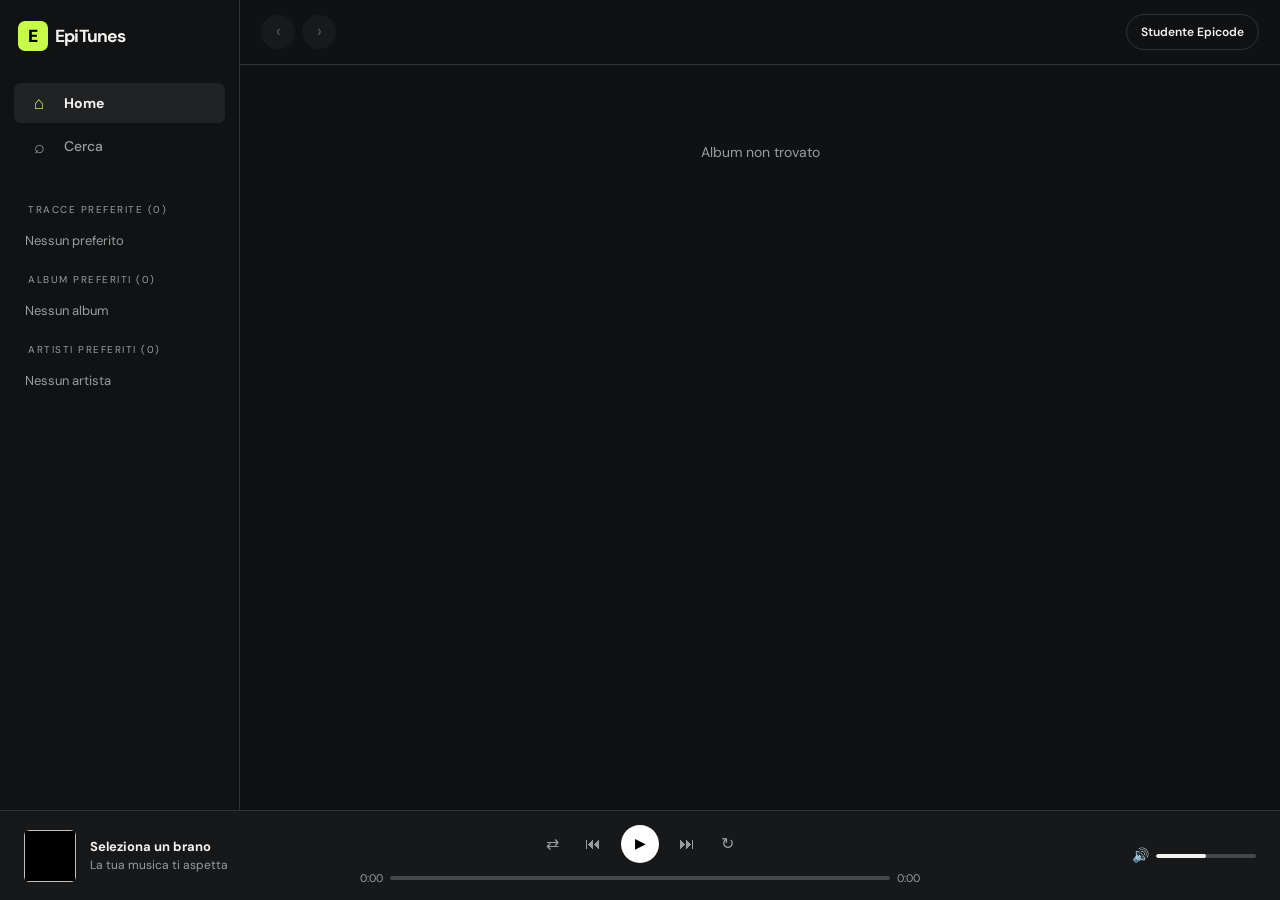
==== commit cb5ee4d5: "formattazione documenti" ====
--- a/album.html
+++ b/album.html
@@ -15,7 +15,8 @@
     <aside class="sidebar d-none d-sm-block py-4 px-3 overflow-y-auto"></aside>
 
     <main class="main overflow-y-auto position-relative">
-      <header class="topbar sticky-top d-flex align-items-center justify-content-between border-bottom py-3 px-3 px-md-4">
+      <header
+        class="topbar sticky-top d-flex align-items-center justify-content-between border-bottom py-3 px-3 px-md-4">
         <div class="topbar-nav d-flex gap-2">
           <button id="btn-indietro" class="nav-btn rounded-circle border-0 lh-1 fs-5" aria-label="Indietro">‹</button>
           <button id="btn-avanti" class="nav-btn rounded-circle border-0 lh-1 fs-5" aria-label="Avanti">›</button>
@@ -32,7 +33,8 @@
           - Tracklist: lista numerata di brani con titolo + durata; click su brano -> Player
         -->
       <section class="album-page pt-4 pb-5 px-3 px-md-4">
-        <div class="album-hero d-flex flex-column flex-lg-row align-items-start align-items-lg-end gap-4" id="album-hero"></div>
+        <div class="album-hero d-flex flex-column flex-lg-row align-items-start align-items-lg-end gap-4"
+          id="album-hero"></div>
         <div class="tracklist mt-2" id="tracklist"></div>
       </section>
     </main>
--- a/assets/css/app.css
+++ b/assets/css/app.css
@@ -19,19 +19,26 @@
    ============================================================ */
 
 :root {
-  --bg-base: #101112;        /* antracite: sfondo dell'app */
-  --bg-panel: #181a1b;       /* pannelli (In primo piano, coda) */
-  --bg-elev: #202223;        /* card */
-  --bg-elev-hover: #2a2c2d;  /* card / righe al passaggio del mouse */
+  --bg-base: #101112;
+  /* antracite: sfondo dell'app */
+  --bg-panel: #181a1b;
+  /* pannelli (In primo piano, coda) */
+  --bg-elev: #202223;
+  /* card */
+  --bg-elev-hover: #2a2c2d;
+  /* card / righe al passaggio del mouse */
   --bg-sidebar: #111213;
   --bg-player: #171819;
   --bg-input: #202223;
-  --text-primary: #f5f3ef;   /* avorio */
+  --text-primary: #f5f3ef;
+  /* avorio */
   --text-secondary: #999d9e;
   --text-input: #f5f3ef;
-  --accent: #c8fa48;         /* verde lime: marchio, controlli attivi, azioni principali */
+  --accent: #c8fa48;
+  /* verde lime: marchio, controlli attivi, azioni principali */
   --accent-dark: #b2e23a;
-  --success: var(--accent);  /* il vecchio "verde play" ora e' il lime */
+  --success: var(--accent);
+  /* il vecchio "verde play" ora e' il lime */
   --danger: #ff5268;
   --border: #303334;
   --radius-sm: 9px;
@@ -51,9 +58,12 @@
   --bs-body-color-rgb: 245, 243, 239;
   --bs-body-font-family: var(--font-ui);
   --bs-secondary-color: var(--text-secondary);
-  --bs-secondary-bg: var(--bg-elev);   /* bg-body-secondary */
-  --bs-tertiary-bg: var(--bg-panel);   /* bg-body-tertiary */
-  --bs-border-color: var(--border);    /* classi border, border-top, border-bottom */
+  --bs-secondary-bg: var(--bg-elev);
+  /* bg-body-secondary */
+  --bs-tertiary-bg: var(--bg-panel);
+  /* bg-body-tertiary */
+  --bs-border-color: var(--border);
+  /* classi border, border-top, border-bottom */
 }
 
 * {
@@ -163,6 +173,37 @@
     letter-spacing: 1.5px;
   }
 
+  /* ⭐ NUOVO — ogni lista dei preferiti (tracce, album, artisti) mostra al
+     massimo 4 voci: dalla quinta in poi si scorre DENTRO la lista.
+     Altezza di una voce: 20px di riga + 8px sopra + 8px sotto (py-2) = 36px.
+     4 voci + 3 spazi da 4px tra loro (gap-1) = 4*36 + 3*4 = 156px. */
+  & .sidebar-list {
+    --altezza-voce: 36px;
+    max-height: calc(var(--altezza-voce) * 4 + 4px * 3);
+    overflow-y: auto;
+    /* barra di scorrimento solo se le voci sono piu' di 4 */
+    overscroll-behavior: contain;
+    /* in fondo alla lista NON fa scorrere tutta la sidebar */
+    scrollbar-width: thin;
+    scrollbar-color: var(--border) transparent;
+
+    &::-webkit-scrollbar {
+      width: 6px;
+    }
+
+    &::-webkit-scrollbar-thumb {
+      background: var(--border);
+      border-radius: 3px;
+    }
+
+    & li {
+      line-height: 20px;
+      /* altezza della riga fissa: cosi' il calcolo dei 156px e' esatto */
+      flex-shrink: 0;
+      /* la lista e' un flex in colonna: senza, le voci si schiaccerebbero */
+    }
+  }
+
   & .sidebar-list li {
     position: relative;
     font-size: 13px;
@@ -335,6 +376,7 @@
 
   /* da tastiera: play e cuore compaiono anche col focus */
   &:focus-within {
+
     & .card-play,
     & .card-fav {
       opacity: 1;
@@ -390,6 +432,20 @@
     font-size: 24px;
   }
 
+  /* ⇄ accanto al play delle pagine album e artista: grigio, lime quando e' acceso */
+  & .btn-shuffle-big {
+    color: var(--text-secondary);
+    transition: color 0.15s;
+
+    &:hover {
+      color: var(--text-primary);
+    }
+
+    &.is-on {
+      color: var(--accent);
+    }
+  }
+
   & .btn-fav-big {
     width: 36px;
     height: 36px;
@@ -407,7 +463,9 @@
 /* ============================ Tracklist ============================ */
 
 .track-row {
-  grid-template-columns: 32px 1fr 80px 48px;
+  /* ⭐ MODIFICA — l'ultima colonna era 48px (solo il cuore); ora contiene
+     anche il bottone "Testo": "auto" la fa larga quanto serve */
+  grid-template-columns: 32px 1fr 80px auto;
   gap: 12px;
   padding: 8px 12px;
   border-radius: var(--radius-sm);
@@ -438,11 +496,16 @@
    Non e' sincronizzato con la musica: la riga "accesa" e' quella che sta
    al centro del riquadro mentre scorri con la rotellina. */
 .lyrics-box {
-  height: 280px;               /* circa il riquadro rosso: si vedono poche righe per volta */
-  overflow-y: auto;            /* scorrimento verticale con rotellina / trackpad */
-  overscroll-behavior: contain;/* arrivato in fondo al testo NON fa scorrere tutta la pagina */
-  scroll-snap-type: y proximity;/* lo scorrimento si "aggancia" dolcemente alle righe */
-  scroll-behavior: smooth;     /* scorrimento morbido quando clicchi una riga */
+  height: 280px;
+  /* circa il riquadro rosso: si vedono poche righe per volta */
+  overflow-y: auto;
+  /* scorrimento verticale con rotellina / trackpad */
+  overscroll-behavior: contain;
+  /* arrivato in fondo al testo NON fa scorrere tutta la pagina */
+  scroll-snap-type: y proximity;
+  /* lo scorrimento si "aggancia" dolcemente alle righe */
+  scroll-behavior: smooth;
+  /* scorrimento morbido quando clicchi una riga */
 
   /* spazio sopra e sotto: serve perche' anche la PRIMA e l'ULTIMA riga
      possano arrivare al centro del riquadro (circa meta' altezza) */
@@ -461,17 +524,22 @@
   }
 
   & .lyrics-line {
-    font-size: clamp(20px, 2.5vw, 30px); /* righe grandi, che si adattano allo schermo */
+    font-size: clamp(20px, 2.5vw, 30px);
+    /* righe grandi, che si adattano allo schermo */
     font-weight: 700;
     line-height: 1.3;
     margin: 0 0 16px 0;
     color: var(--text-secondary);
-    opacity: 0.4;                /* righe "spente" */
-    transform: scale(0.95);      /* un po' piu' piccole */
+    opacity: 0.4;
+    /* righe "spente" */
+    transform: scale(0.95);
+    /* un po' piu' piccole */
     transform-origin: center;
     cursor: pointer;
-    scroll-snap-align: center;   /* ogni riga, agganciandosi, si ferma al centro */
-    transition: color 0.3s ease, opacity 0.3s ease, transform 0.3s ease; /* l'animazione */
+    scroll-snap-align: center;
+    /* ogni riga, agganciandosi, si ferma al centro */
+    transition: color 0.3s ease, opacity 0.3s ease, transform 0.3s ease;
+    /* l'animazione */
 
     &:hover {
       opacity: 0.7;
@@ -505,6 +573,72 @@
   }
 }
 
+/* Ricerche recenti: la tendina e' attaccata alla barra, come quella di Google.
+   Quando e' aperta la barra perde gli angoli tondi in basso (!important perche'
+   sovrascrive rounded-pill di Bootstrap) e il pannello continua il riquadro. */
+.search-box:has(.recent-searches:not([hidden])) .search-input {
+  border-radius: 24px 24px 0 0 !important;
+  border-bottom-color: var(--border);
+  /* la riga che separa barra e tendina */
+}
+
+.recent-searches {
+  position: absolute;
+  top: 100%;
+  /* subito sotto la barra, senza spazio in mezzo */
+  left: 0;
+  width: 100%;
+  max-width: 480px;
+  z-index: 10;
+  padding: 12px 18px 16px;
+  background: var(--bg-input);
+  /* stesso colore della barra: sembra un riquadro solo */
+  border: 1px solid var(--accent);
+  /* lo stesso lime della barra a fuoco */
+  border-top: 0;
+  border-radius: 0 0 24px 24px;
+  box-shadow: 0 14px 20px -10px rgba(0, 0, 0, 0.5);
+  /* ombra solo verso il basso */
+
+  & .recent-title {
+    font-size: 0.72rem;
+    letter-spacing: 0.06em;
+  }
+}
+
+.recent-chip {
+  background: var(--bg-elev-hover);
+  /* un po' piu' chiaro del pannello, se no non si vede */
+  border: 1px solid var(--border);
+  color: var(--text-primary);
+  max-width: 100%;
+
+  &:hover {
+    background: var(--border);
+  }
+
+  & button {
+    color: inherit;
+    font-size: 0.9rem;
+  }
+
+  & .recent-chip-text {
+    padding: 6px 4px 6px 14px;
+    overflow: hidden;
+    text-overflow: ellipsis;
+    white-space: nowrap;
+  }
+
+  & .recent-chip-remove {
+    padding: 6px 12px 6px 4px;
+    color: var(--text-secondary);
+
+    &:hover {
+      color: var(--danger);
+    }
+  }
+}
+
 /* ============================ Player ============================ */
 
 .player {
@@ -512,7 +646,8 @@
   background: var(--bg-player);
   border-top: 1px solid var(--border);
   padding: 12px 16px;
-  grid-template-columns: minmax(0, 1fr) auto; /* telefono: brano | controlli */
+  grid-template-columns: minmax(0, 1fr) auto;
+  /* telefono: brano | controlli */
   gap: 8px;
 
   & .player-track {
@@ -602,10 +737,52 @@
   padding: 32px;
 }
 
+/* ============================ Carosello "In primo piano" ============================ */
+
+/* Copertina grande del carosello */
+.feature-art-lg {
+  width: min(220px, 40%);
+  aspect-ratio: 1 / 1;
+  box-shadow: 0 14px 34px rgba(0, 0, 0, 0.45);
+}
+
+#carosello-primo-piano {
+
+  /* Frecce: piccoli cerchi discreti invece delle bande larghe di Bootstrap */
+  & .carousel-control-prev,
+  & .carousel-control-next {
+    width: 3rem;
+    opacity: 0.7;
+
+    &:hover {
+      opacity: 1;
+    }
+  }
+
+  & .carousel-control-prev-icon,
+  & .carousel-control-next-icon {
+    width: 2rem;
+    height: 2rem;
+    background-size: 40%;
+    background-color: rgba(255, 255, 255, 0.12);
+    border-radius: 50%;
+  }
+
+  /* Pallini: piccoli e rotondi invece delle barrette */
+  & .carousel-indicators [data-bs-target] {
+    width: 8px;
+    height: 8px;
+    border: 0;
+    border-radius: 50%;
+    margin: 0 4px;
+  }
+}
+
 /* ============================ Responsive ============================ */
 
 /* sui touch (niente mouse) play e cuore delle card restano sempre visibili */
 @media (hover: none) {
+
   .card .card-play,
   .card .card-fav {
     opacity: 1;
@@ -643,8 +820,8 @@
    Bootstrap arriva solo a row-cols-xxl-6, quindi la classe la aggiungo
    io, scritta come quelle di Bootstrap: ogni colonna e' 1/8 della riga. */
 @media (min-width: 1400px) {
-  .row-cols-xxl-8 > * {
+  .row-cols-xxl-8>* {
     flex: 0 0 auto;
     width: 12.5%;
   }
-}
+}
